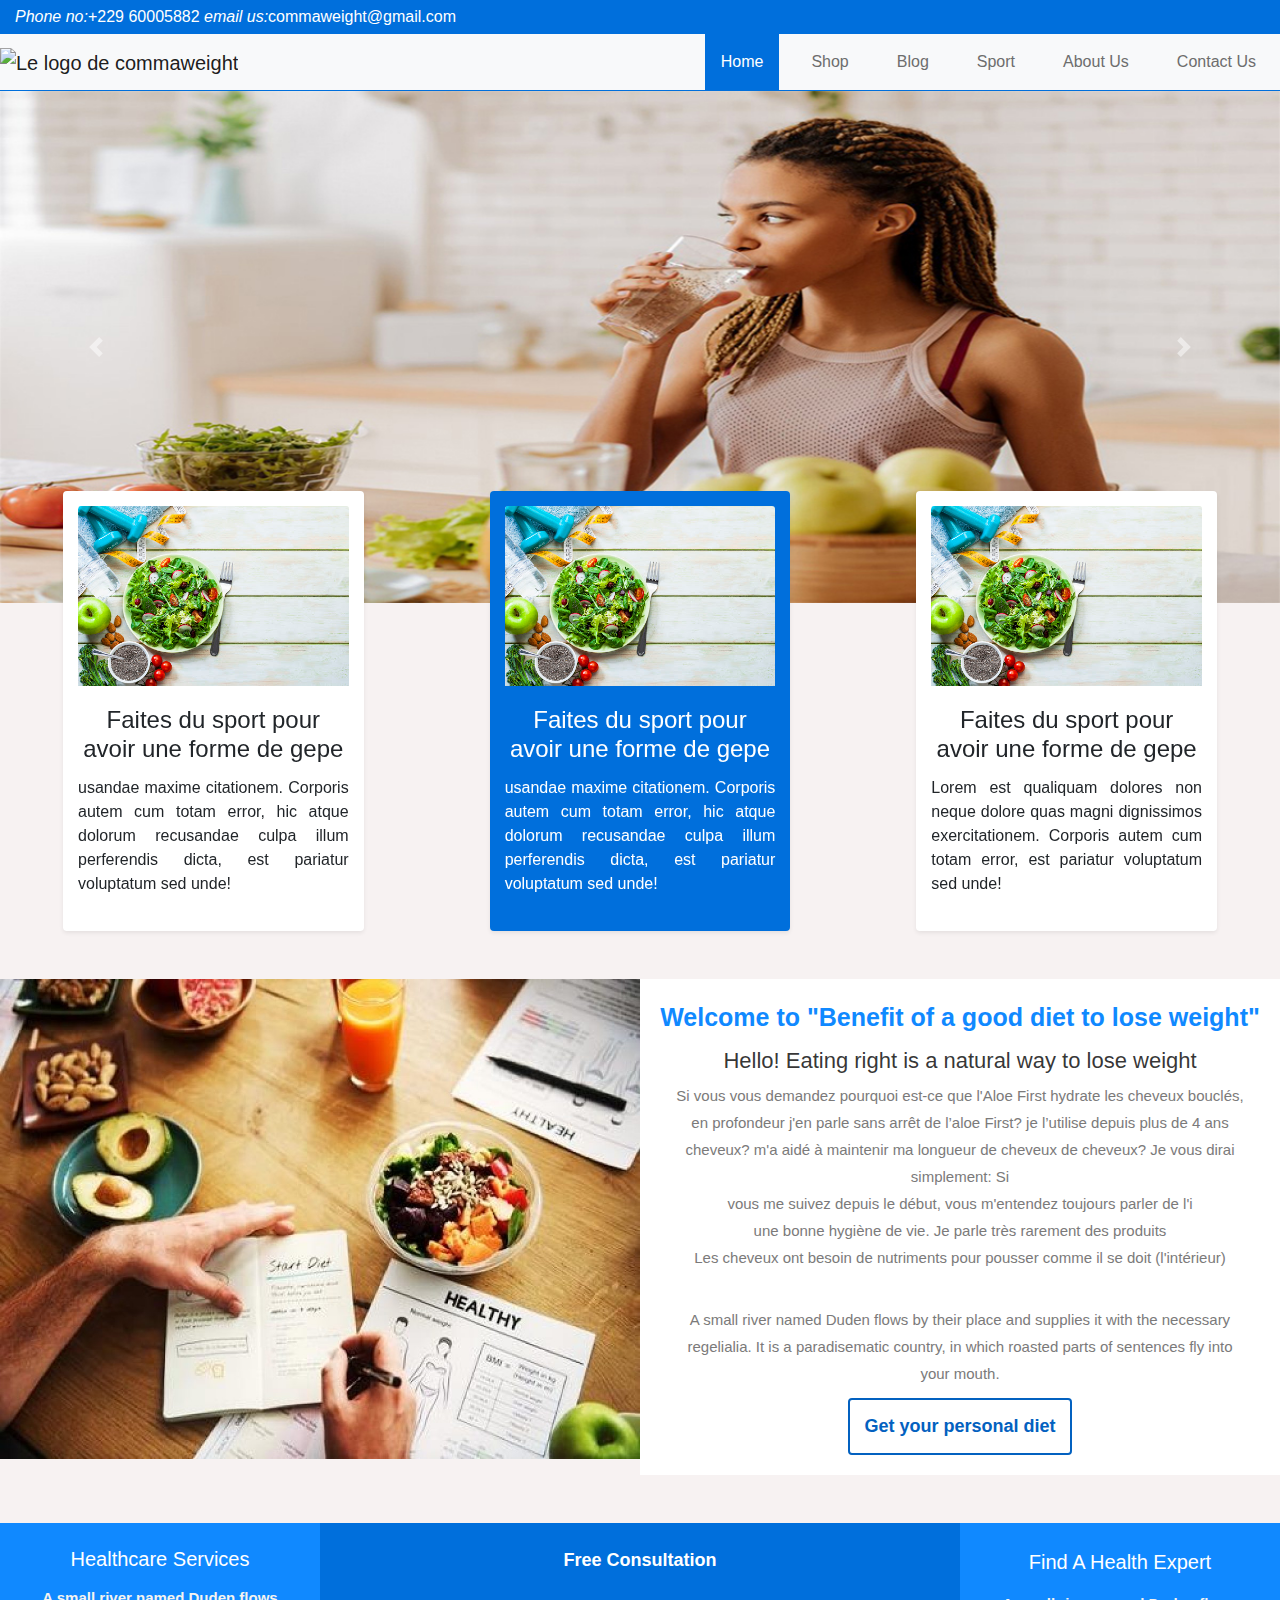
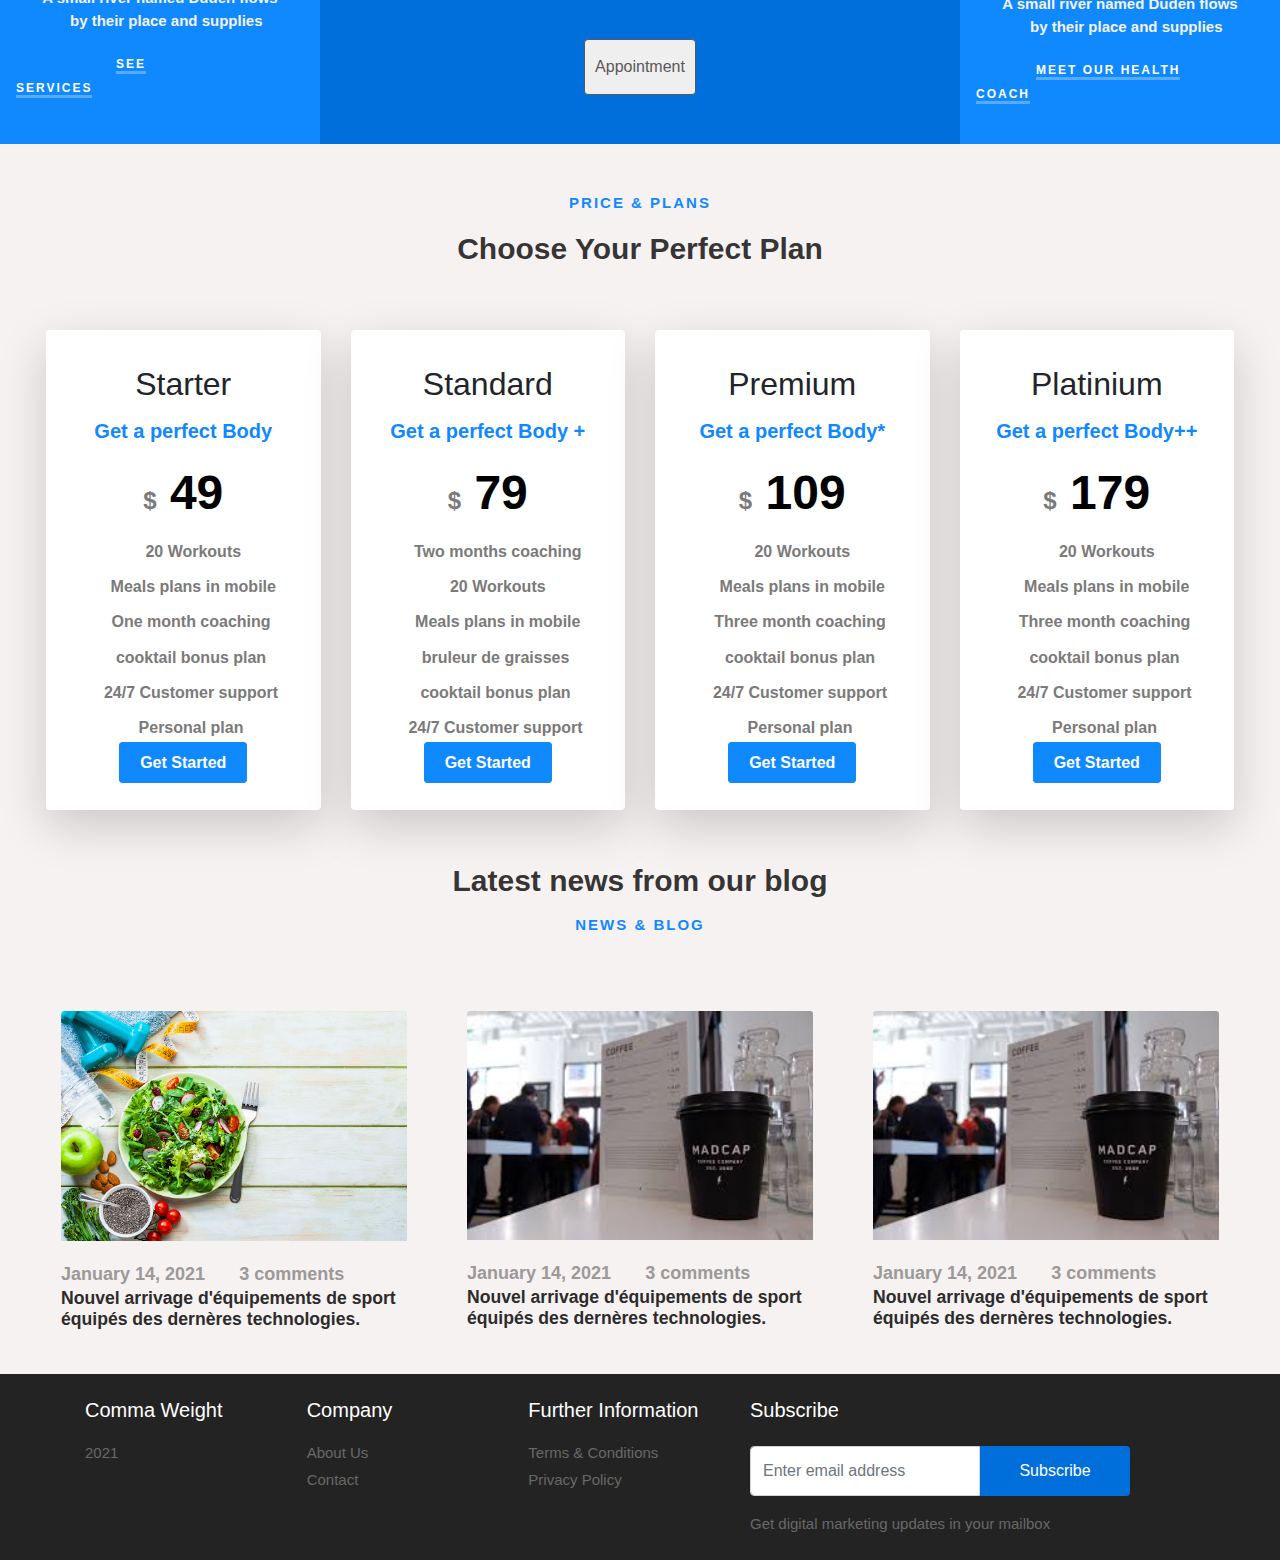
==== Index.html @ 9cbe0960 "--- Auto-Git Commit ---" ====
<!DOCTYPE html>
<html lang="en">

<head>
  <meta charset="UTF-8">
  <meta name="viewport" content="width=device-width, initial-scale=1.0">
  <title>Maigrir en toute sérénité</title>
<link rel="stylesheet" href="assets/css/font-awesome.min.css">
    <link rel="stylesheet" href="assets/css/bootstrap.min.css">
    <link rel="stylesheet" href="assets/css/style.css">
    <link rel="stylesheet" href="assets/css/flex-slider.css">
    <link rel="stylesheet" href="assets/css/bootstrap-social.css">
</head>

<body>
  <div class="container-fluid" id="barre-nav1">
    <div class="row">
      <div class="col col-lg-6 m-auto" class="d-none" id="liens">
        <a href="tel:+229 60005882"><i>Phone no:</i>+229 60005882</a>
        <a id="direct" href="mailto:commaweight@gmail.com"><i> email us:</i>commaweight@gmail.com</a>
      </div>
      <div class="col col-lg-6 text-right" class="d-none d-md-none d-lg-block">
        <a class="fa fa-twitter" id="reseau-social"></a>
        <a class="fa fa-google" id="reseau-social"></a>
        <a class="fa fa-instagram" id="reseau-social"></a>
        <a href="" class="fa fa-facebook" id="reseau-social"></a>
      </div>
    </div>

  </div>

  <div class="container-fluid bg-light">
    <div class="row" class="">
      <nav class="col navbar navbar-expand-lg  navbar-light  p-0" id="nav-div">
        <a href="" class="navbar-brand">
          <img src="logo.png" width="200" height="50" alt="Le logo de commaweight">
        </a>
        <button class="navbar-toggler " style="color: blue;" type="button" data-toggle="collapse"
          data-target="#navbarSupportedContent" aria-controls="navbarSupportedContent" aria-expanded="false"
          aria-label="Toggle navigation">
          <span class="navbar-toggler-icon text-dark" id="menu-icons" ></span>
        </button>
        <div class="collapse navbar-collapse " id="navbarSupportedContent" id="div-nav">
          <ul class="navbar-nav ml-auto ">
            <li class="nav-right mx-2">
              <a class="nav-link py-3 px-3 active" href="comweight.html" style="color: rgb(109, 109, 109);">Home</a>
            </li>
            <li class="nav-item mx-2">
              <a class="nav-link py-3 px-3" href="commaweight-shop.html"
                style="color: rgb(109, 109, 109);">Shop</a>
            </li>
            <li class="nav-item mx-2">
              <a class="nav-link py-3 px-3" href="commaweight-blog.html" style="color: rgb(109, 109, 109);">Blog</a>
            </li>
            <li class="nav-item mx-2">
              <a class="nav-link py-3 px-3 " href="commaweight-coach.html" style="color: rgb(109, 109, 109);">Sport</a>
            </li>

            <li class="nav-item mx-2">
              <a class="nav-link py-3 px-3 " href="commaweight-about.html" style="color: rgb(109, 109, 109);">About
                Us</a>
            </li>
            <li class="nav-item mx-2">
              <a class="nav-link py-3 px-3" href="commaweight-contact.html" style="color: rgb(109, 109, 109);">Contact
                Us</a>
            </li>
          </ul>

        </div>
      </nav>
    </div>
  </div>
  <div class="container-fluid bg-danger">
    <div class="row">
      <div class="col p-0">
        <div id="carouselControls" class="carousel slide" data-ride="carousel">
          <div class="carousel-inner h-25">
            <div class="carousel-item active">
              <img src="image/bom.jpg" class="d-block w-100" alt="">
            </div>
            <div class="carousel-item">
              <img src="image/bbp.jpg" class="d-block w-100" alt="">
            </div>
          </div>
          <a href="#carouselControls" class="carousel-control-prev" role="button" data-slide="prev">
            <span class="carousel-control-prev-icon" aria-hidden="true"></span>
            <span class="sr-only">Précédent</span>
          </a>
          <a href="#carouselControls" class="carousel-control-next" role="button" data-slide="next">
            <span class="carousel-control-next-icon" aria-hidden="true"></span>
            <span class="sr-only">Suivant</span>
          </a>
        </div>
      </div>
    </div>
  </div>
  <div class="container-fluid">
    <div class="row text-center" id="card-row">
      <div class="col-12 col-lg-4" id="col-card">
        <div class="card mb-4 mb-lg-0 mx-5 mx-md-5 border-0 shadow-sm" id="card1">
          <img src="image/s2.jpg" alt="" class="card-img-top">
          <div class="card-body px-0">
            <h4 class="card-title">Faites du sport pour avoir une forme de gepe</h4>
            <p class="card-text">usandae maxime citationem. Corporis autem cum totam error, hic atque dolorum recusandae
              culpa illum perferendis dicta, est pariatur voluptatum sed unde!</p>
          </div>
        </div>
      </div>
      <div class="col-12 col-lg-4" id="col-card">
        <div class="card mb-4 mb-lg-0 mx-5 mx-md-5 border-0 shadow-sm alert-warning" id="card2">
          <img src="image/s2.jpg" alt="" class="card-img-top">
          <div class="card-body px-0">
            <h4 class="card-title">Faites du sport pour avoir une forme de gepe</h4>
            <p class="card-text">usandae maxime citationem. Corporis autem cum totam error, hic atque dolorum recusandae
              culpa illum perferendis dicta, est pariatur voluptatum sed unde!</p>
          </div>
        </div>
      </div>
      <div class="col-12 col-lg-4 " id="col-card">
        <div class="card mb-4 mb-lg-0 mx-5 mx-md-5 border-0 shadow-sm" id="card1">
          <img src="image/s2.jpg" alt="" class="card-img-top">
          <div class="card-body px-0">
            <h4 class="card-title">
              Faites du sport pour avoir une forme de gepe
            </h4>
            <p class="card-text">Lorem est qualiquam dolores non neque dolore quas magni dignissimos exercitationem.
              Corporis autem cum totam error, est pariatur voluptatum sed unde!</p>
          </div>
        </div>
      </div>
    </div>
  </div>
  <div class="container-fluid">
    <div class="row my-5">
      <div class="col-12 col-lg-6 px-0" id="pres-card1">
        <img src="image/ventre1.jpg" alt="" class="w-100">
      </div>
      <div class="col-12 col-lg-6 text-center" id="pres-card2">
        <p id="t1">Welcome to "Benefit of a good diet to lose weight"</p>
        <h2 id="head-pres">Hello! Eating right is a natural way to lose weight </h2>
        <p id="t2">Si vous vous demandez pourquoi est-ce que l'Aloe First hydrate les
          cheveux bouclés,<br> en profondeur j'en parle sans arrêt de l’aloe First? je
          l’utilise depuis plus de 4 ans <br> cheveux? m'a aidé à maintenir ma longueur de
          cheveux de cheveux? Je vous dirai simplement: Si<br>vous me suivez depuis le début,
          vous m'entendez toujours parler de l'i<br> une bonne hygiène de vie. Je parle très
          rarement des produits<br>Les cheveux ont besoin de nutriments pour pousser comme
          il se doit (l'intérieur)
        </p>
        <br>
        <p id="t2">A small river named Duden flows by their place and supplies it with the
          necessary <br> regelialia. It is a paradisematic country, in which roasted parts of
          sentences fly into <br> your mouth.
        </p>
        <a href="#popup"><button id="but-plan">Get your personal diet</button></a>
      </div>
    </div>
  </div>
  <div class="container-fluid">
    <div class="row">
      <div class="col-12 col-lg-3 py-4 px-3" id="form-gauche">
        <h3>Healthcare Services</h3>
        <p id="mach1">A small river named Duden flows <br>&nbsp;&nbsp;&nbsp;by their place and supplies</p>
        <a href="service.html" class="lien-form">SEE SERVICES</a>
      </div>
      <div class="col-12 col-lg-6  py-4 px-3" id="form-centre">
        <p id="mach2">Free Consultation</p>
        <input type="fname" class="" placeholder="First name">
        <input type="name" placeholder="Last name">
        <input type="text" placeholder="Services">
        <input type="time" placeholder="Time">
        <input type="date" placeholder="Date">
        <button id="rend">Appointment</button>
      </div>
      <div class="col-12 col-lg-3 py-4 px-3" id="form-droit">
        <h3>Find A Health Expert</h3>
        <p id="mach1">A small river named Duden flows <br>&nbsp;&nbsp;&nbsp;by their place and supplies</p>
        <a href="#" class="lien-form">MEET OUR HEALTH COACH</a>
      </div>
    </div>
  </div>
  <div class="container-fluid">
    <div class="row">
      <div class="col text-center my-5">
        <p id="til1">Price & plans</p>
        <p id="til2">Choose Your Perfect Plan</p>
      </div>
    </div>
    <div class="row mx-3">
      <div class="col text-center col-lg-3 mb-lg-0 mb-4">
        <div class="card shadow-lg bg-white rounded border-0">
          <div class="card-body">
            <h2 class="card-title">Starter</h2>
            <p class="start-title">Get a perfect Body</p>
            <p id="element" class="price pl-0"><span id="devise">$</span> 49</p>
            <p id="element"><i class="fa fa-check"></i> 20 Workouts</p>
            <p id="element"> <i class="fa fa-check"></i> Meals plans in mobile</p>
            <p id="element"> <i class="fa fa-check"></i>One month coaching </p>
            <p id="element"> <i class="fa fa-check"></i>cooktail bonus plan</p>
            <p id="element"> <i class="fa fa-check"></i>24/7 Customer support</p>
            <p id="element"> <i class="fa fa-check"></i>Personal plan</p>
            <a href="#popup" class="mt-3" id="but-getplan">Get Started</a>
          </div>
        </div>
      </div>
      <div class="col text-center  col-lg-3 mb-lg-0 mb-4">
        <div class="card shadow-lg bg-white rounded border-0">
          <div class="card-body">
            <h2 class="card-title">Standard</h2>
            <p class="start-title">Get a perfect Body +</p>
            <p id="element" class="price pl-0"><span id="devise">$</span> 79</p>
            <p id="element"><i class="fa fa-check"></i> Two months coaching</p>
            <p id="element"><i class="fa fa-check"></i> 20 Workouts</p>
            <p id="element"> <i class="fa fa-check"></i> Meals plans in mobile</p>
            <p id="element"> <i class="fa fa-check"></i>bruleur de graisses</p>
            <p id="element"> <i class="fa fa-check"></i>cooktail bonus plan</p>
            <p id="element"> <i class="fa fa-check"></i>24/7 Customer support</p>
            <a href="#popup" class="mt-3" id="but-getplan">Get Started</a>
          </div>
        </div>
      </div>
      <div class="col text-center col-lg-3 mb-lg-0 mb-4">
        <div class="card shadow-lg bg-white rounded border-0">
          <div class="card-body">
            <h2 class="card-title">Premium</h2>
            <p class="start-title">Get a perfect Body*</p>
            <p id="element" class="price pl-0"><span id="devise">$</span> 109</p>
            <p id="element"><i class="fa fa-check"></i> 20 Workouts</p>
            <p id="element"> <i class="fa fa-check"></i> Meals plans in mobile</p>
            <p id="element"> <i class="fa fa-check"></i>Three month coaching </p>
            <p id="element"> <i class="fa fa-check"></i>cooktail bonus plan</p>
            <p id="element"> <i class="fa fa-check"></i>24/7 Customer support</p>
            <p id="element"> <i class="fa fa-check"></i>Personal plan</p>
            <a href="#popup" class="mt-3" id="but-getplan">Get Started</a>
          </div>
        </div>
      </div>
      <div class="col text-center col-lg-3 mb-lg-0 mb-4">
        <div class="card shadow-lg bg-white rounded border-0">
          <div class="card-body">
            <h2 class="card-title">Platinium</h2>
            <p class="start-title">Get a perfect Body++</p>
            <p id="element" class="price pl-0"><span id="devise">$</span> 179</p>
            <p id="element"><i class="fa fa-check"></i> 20 Workouts</p>
            <p id="element"> <i class="fa fa-check"></i> Meals plans in mobile</p>
            <p id="element"> <i class="fa fa-check"></i>Three month coaching </p>
            <p id="element"> <i class="fa fa-check"></i>cooktail bonus plan</p>
            <p id="element"> <i class="fa fa-check"></i>24/7 Customer support</p>
            <p id="element"> <i class="fa fa-check"></i>Personal plan</p>
            <a href="#popup" class="mt-3" id="but-getplan">Get Started</a>
          </div>
        </div>
      </div>
    </div>
  </div>
  <div class="container-fluid">
    <div class="row">
      <div class="col text-center my-5">
        <p id="til2">Latest news from our blog</p>
        <p id="til1">News & Blog</p>
      </div>
    </div>
  </div>
  <div class="container-fluid">
    <div class="row mx-3">
      <div class="col">
        <div class="card" id="card-blog">
          <img src="image/food.jpg" alt="" class="card-img-top">
          <div class="card-body text-left px-0 ">
            <div class="date-article">
              January 14, 2021 &nbsp;
              <span class="fa fa-comment"></span>
              3 comments
            </div>
            <h3 class=""><a href="#">Nouvel arrivage d'équipements de sport équipés des dernères technologies.</a></h3>
          </div>
        </div>
      </div>
      <div class="col">
        <div class="card" id="card-blog">
          <img src="image/madcaf2.jpg" alt="" class="card-img-top">
          <div class="card-body text-left px-0 ">
            <div class="date-article">
              January 14, 2021 &nbsp;
              <span class="fa fa-comment"></span>
              3 comments
            </div>
            <h3 class=""><a href="#">Nouvel arrivage d'équipements de sport équipés des dernères technologies.</a></h3>
          </div>
        </div>
      </div>
      <div class="col">
        <div class="card" id="card-blog">
          <img src="image/madcaf2.jpg" alt="" class="card-img-top">
          <div class="card-body text-left px-0 ">
            <div class="date-article">
              January 14, 2021 &nbsp;
              <span class="fa fa-comment"></span>
              3 comments
            </div>
            <h3 class=""><a href="#">Nouvel arrivage d'équipements de sport équipés des dernères technologies.</a></h3>
          </div>
        </div>
      </div>
    </div>
  </div>
  <footer class="footer-10">
    <div class="container">
      <div class="row pt-4 pb-4">
        <div class="col-md-7">
          <div class="row">
            <div class="col-md-4 mb-md-0 mb-4 ">
              <h2 class="footer-heading">Comma Weight</h2>
              <ul class="list-unstyled">
                <li><a href="#" class="d-block">2021</a></li>
              </ul>
            </div>
            <div class="col-md-4 mb-md-0 mb-4">
              <h2 class="footer-heading">Company</h2>
              <ul class="list-unstyled">
                <li><a href="commaweight-about.html" class="d-block">About Us</a></li>
                <li><a href="commaweight-contact.html" class="d-block">Contact</a></li>
              </ul>
            </div>
            <div class="col-md-4 mb-md-0 mb-4">
              <h2 class="footer-heading">Further Information</h2>
              <ul class="list-unstyled">
                <li><a href="#" class="d-block">Terms & Conditions</a></li>
                <li><a href="#" class="d-block">Privacy Policy</a></li>
              </ul>
            </div>
          </div>
        </div>
        <div class="col-md-5 mb-md-0 mb-4">
          <h2 class="footer-heading ">Subscribe</h2>
          <form action="#" class="subscribe-form mt-4">
            <div class="form-group d-flex">
              <input type="text" class="form-control subs rounded-left" placeholder="Enter email address">
              <button type="submit" class="form-control btn_sub submit rounded-right">Subscribe</button>
            </div>
            <span class="subheading">Get digital marketing updates in your mailbox</span>
          </form>
        </div>
      </div>
    </div>
  </footer>
</body>
<script src="assets/js/jquery-3.4.1.slim.min.js"></script>
<script src="assets/js/popper.min.js"></script>
<script src="assets/js/bootstrap.min.js"></script>

</html>
---- assets/css/style.css ----
span
{
    color: white;
}
#reseau-social
{
    color: white;
    padding: 8px;
    font-size: 18px;
    text-align: center;
    text-decoration: none;
}
#insta:hover
{
    background-color:  #0aba68;
    color: white;
}
#liens a
{
   color: white;
}
#barre-nav1
{
    background-color: #006fdc;
}
#nav-ul li a
{
    text-align: right;
}
#nav-div
{
    border-bottom: 1px solid #006fdc;
}

#div-nav ul li a
{
font-size: 16px;
margin: 5px;
background-color: #006fdc;
padding: 0 20px !important;
}

.nav-link
{
color: gray;
font-size: 16px;
font-weight: 375;
padding-left: 50px;
padding-right: 50px;
padding-top: 0px;
padding-bottom: 0px;
}
.nav-link:hover
{
    color: white !important;
    background-color: #006fdc !important;
}
.nav-link.active
{
    color: white !important;
    background-color: #006fdc !important; 
}

 #menu-icons
{
    color: white !important;
}
body
{
    background-color: rgb(247, 242, 242);
}
.card
{
    padding: 15px;
}
.card p
{
     text-align: justify;
}
#card1
{
    background-color: white; 
}
#card2 
{
    background-color: #006fdc;
    color: white;
}
#col-card
{
    width: 50% !important;

}
/*.card-body p
{
    color: rgb(71, 71, 71);
}*/
#card-row
{
    margin-top: -7rem;
}
#t1
{
    color:#1089ff;
    font-size: 25px;
    font-weight: bold;
}
#t2
{
    font-size: 15px;
    color: rgb(123, 122, 122);
    line-height: 1.8em;
    font-family: "Poppins", Arial, sans-serif;
}
#head-pres
{
    color: rgba(0,0,0,.8);
    font-weight: 600px;
    font-size: 22px;
}
#but-plan
{
    color: #0361c0;
    border: 2px solid #0361c0;
    border-radius: 4px;
    padding: 13px 14px;
    background-color: white;
    font-size: 18px;
    font-weight: 600;
    transition: 0.5s ease-in-out;
    transition-property: color;
}
#but-plan:hover
{
    color: white;
    background-color: #0361c0;
}
#pres-card2
{
    background-color: white;
    padding: 20px;
}
/* #pres-card1
{
    pa
} */
#form-gauche
{
    background-color: #1089ff;
    padding: auto auto;
}

#form-gauche a
{
    margin-right: 100px;
    margin-left: 100px;
    text-decoration: none;
    text-align: center;
    font-size: 12px;
    text-transform: uppercase;
    color: #fff;
    font-weight: bolder;
    letter-spacing: 2px;
    border-bottom: 3px solid rgba(255, 255, 255, 0.3);
}

#form-droit a
{
    margin-right: 60px;
    margin-left: 60px;
    text-decoration: none;
    text-align: center;
    font-size: 12px;
    text-transform: uppercase;
    color: #fff;
    font-weight: bolder;
    letter-spacing: 2px;
    border-bottom: 3px solid rgba(255, 255, 255, 0.3);

}
#form-gauche h3
{
    font-size: 20px;
    color: white;
    text-align: center;
    
}
#form-gauche #mach1
{
    line-height: 1.5em;
    color: rgb(245, 243, 240);
    font-size: 15px;
    font-weight: bold;
    padding: 8px;
    text-align: center;
    
}

#form-centre
{
    background-color: #006fdc;
    text-align: center;

}
#form-centre #mach2
{
    text-align: center;
    margin-bottom: 40px;
    color: #fff;
    font-weight: bold;
    font-size: 18px;
}
#form-centre input
{
    border-top: none;
    border-left: none;
    border-right: none;
    background-color: #006fdc;
    border-bottom: 1.8px solid #e5eef8;
    color: white;
    font-weight: bold;
    font-size: 14px;
    margin-left: 14px;
    width: 190px;
    padding: 5px;
    outline: none;
}
#form-centre select
{
    background: #006fdc;
    border-top: none;
    border-left: none;
    border-right: none;
    color: white;
    border-bottom: 1.8px solid #e5eef8;
    margin-left: 14px;
    margin-bottom: -10px;
}
#form-droit
{
    background-color: #1089ff;

}
#form-droit h3
{
    font-size: 20px;
    color: white;
    text-align: center;
    padding: 3px;
     
}
#form-droit #mach1
{
    line-height: 1.5em;
    color: rgb(245, 243, 240);
    font-size: 15px;
    font-weight: bold;
    padding: 8px;
    text-align: center;
}
#rend
{
    margin: 25px 45px;
    padding: 15px 10px;
    font-size: 16px;
    color: rgb(90, 88, 88);
    border: 1.5px solid rgb(90, 88, 88);
    border-radius: 4px;
}
/* .lien-form
{
    text-align: center;
} */
#til1
{
    color: #1089ff;
    font-size: 15px;
    display: block;
    font-weight: 600;
    text-transform: uppercase;
    letter-spacing: 2px;
}
#til2
{
    line-height: 1.5;
    color: rgba(0, 0, 0, 0.8);
    font-size: 30px;
    font-weight: bold;
}
/* .plan
{
    margin: auto;
}
.plan2
{
    box-shadow: 0px -2px 2.8px rgb(192, 192, 192);
    text-align: center;
    height: 505px;
  padding-right: 15px;
  padding-left: 15px;
    padding-top: 10px;
    padding-bottom: 10px;
    background-color: white;
}
.plan-inner img
{
width: 15px;
height: auto;
margin-right: 5px;
}
.plan-inner h4
{
    font-size: 30px;
    color: #000000;
    /* font-weight: 300; 
    line-height: 1.5;
}
#s1
{
    margin-bottom: 10px;
    color: #999999;
    font-size: 16px;
    font-weight: 300;
}
#s2
{
    margin-bottom: 15px;
    color: #999999;
    font-size: 16px;
    font-weight:600;
}
#span1
{
    font-size: 20px;
    color: #999999;
    padding-bottom: 10px;
}
#span2
{
    font-size: 50px;
}
#butt-plan:hover
{

color: #006fdc;
background-color: rgb(255, 255, 255);
border: 1.5px solid #006fdc;

}
#butt-plan
{
    color: white;
    background-color: #006fdc;
    padding: 15px 30px;
    border-radius: 5px;
    margin-top: 25px;
    border: none;
    font-weight: bold;
    font-size: 15px;
} */
.start-title
{
    text-align: center !important;
    color: #1089ff;
    font-size: 20px;
    font-weight: 600;
}
#element
{
    text-align: center;
    color: #7b7a7a;
    font-weight: 600;
    font-size: 16px;
}

#but-getplan
{
    font-size: 16px;
    font-weight: 600;
    padding: 11px 20px;
    border: 1.5px solid #1089ff;
    color: white;
    background-color: #1089ff;
    margin-top: 100px;
    border-radius: 4px;
    text-decoration: none;
}
.price
{
    font-size: 3rem !important;
    color: rgb(0, 0, 0) !important;
}
#element .fa
{
    font-size: 20px;
    color: #a7cd54;
}
#devise
{
    color: rgb(123, 121, 121) !important;
    font-size: 1.5rem !important;
    font-weight: bold;
    margin: 0px;
}
.date-article span
{
    color: #a7cd54;
}
.date-article
{
    font-size: 18px;
    color: rgb(155, 153, 153);
    font-weight: 600;
}
#card-blog
{
    background-color: rgb(247, 242, 242);
    border: none;
}
.card-body h3 
{
    font-size: 1.1em;
}
.card-body h3 a
{
    color: rgb(44, 44, 44) !important;
    font-weight: 600;
}
.card-body h3 a:hover
{
    text-decoration: none;
    color: #515152 !important;
}
footer
{
    background-color: black;

}
.nav-page2 
{
    position: sticky;
}



/* shop part code */
#welcome
{
        padding-top: 8em;
        padding-bottom: 8em;
        background-image: url(image/s1.jpg);
        background-position: center center;
        background-size: cover;
        background-attachment: fixed;
        color: white;
        text-align: left;
        position: relative;
        z-index: 1;
}
      #welcome p
      {
        margin-left: 150px;
        color: rgb(145, 143, 143);
        font-size: 1em;
      }
      #welcome::after {
        content: '';
        background: rgba(0, 0, 0, 0.5);
        position: absolute;
        top: 0;
        left: 0;
        right: 0;
        bottom: 0;
        z-index: -1;
      }
      
      #welcome h1 {
        font-size: 3em;
        margin-left: 150px;
        animation: ease-in-out infinite;
      }
    #machine-head
    {
        color: rgb(49, 49, 49);
        font-size: 17px;
        font-weight: 700;
        border-top: 2px solid gray;
    }
    #machine-price
    {
        padding-bottom: 2px;
        color: teal;
        text-align: center;
        font-size: 1.3em;
        font-weight: bold;
    }
    #commander-mach
    {
        font-size: 16px;
        font-weight: 600;
        color: white;
        background-color: #006fdc;
        padding: 15px 24px;
        border-radius: 4px;
        text-decoration: none;
        transition: 0.5s ease-in-out;
        transition-property: color;
    }
    #commander-mach:hover
    {
        text-decoration: none;
        background-color: #06529e;
        color: white;
    }



    /*coaching page code*/
    #sport
    {
    padding-top: 15em;
    padding-bottom: 3em;
    background-image: url('image/ss.jpg');
    background-position: center center;
    background-size: cover;
    background-attachment: fixed;
    color: white;
    text-align: left;
    position: relative;
    z-index: 1;
    }
  #sport p
  {
    margin-left: 150px;
    color: rgb(145, 143, 143);
    font-size: 1em;
  }
  #sport::after {
    content: '';
    background: rgba(0, 0, 0, 0.5);
    position: absolute;
    top: 0;
    left: 0;
    right: 0;
    bottom: 0;
    z-index: -1;
  }
  
  #sport h1 {
    font-size: 2em;
    margin-left: 150px;
    animation: ease-in-out infinite;
  }
#coach-racourci ul li
{
  
}
#coach-racourci ul li a
{
    text-decoration: none;
    color: #006fdc;
    font-size: 1.5em;
    font-weight: 700;
    padding: 10px 0px;
    /* box-shadow:  rgb(126, 124, 124); */
    /* border-bottom: 2px solid rgb(32, 32, 32); */
}
#coach-racourci ul li:hover
{
    /* border-bottom: none; */
    color: white;
    background-color: #006fdc;
}
 

#post
{
    color: #006fdc;
    padding: 0px;
    margin: 0px;
    font-weight: bold;
}

#te
{
    text-align: center;
    color: #808080;
}
#tex
{
    text-align: center;
    color: #006fdc;
    font-size: 50px;
}
#diet
{
    background-image: url('ventre.png');
    background-size: cover;
    height: 500px;
    margin: 0;
    text-align: center;
    font-size: 25px;
    font-weight: bold;
    z-index: 1;
}


#acceuile
{
    width: 100%;
    height: 100px;
    text-align: center;
    font-weight: bolder;
    font-size: 25px;
    color: #006fdc;
    margin-top: 80px;
    margin-bottom: 80px;
    background-color: rgba(255, 255, 255, 0.787);
}

.card1
{
    float: left;
   margin: auto;
   padding: 10px;
  display: flex;
}
.cont {
    position: relative;
    
    height: 350px;
    text-align: center;
    border-bottom: 2px solid #006fdc;
    box-shadow: 0px -2px 4.5px rgb(86, 91, 92) ;
  }
  
  .image {
    display: block;
    width: 100%;
    height: 50%;
    padding-top: 10px;
  }
  
  .overlay {
    position: absolute;
    bottom: 100%;
    left: 0;
    right: 0;
    background-color: #008CBA;
    overflow: hidden;
    width: 100%;
    height:0;
    transition: .5s ease;
  }
  
  .cont:hover .overlay {
    bottom: 0;
    height: 100%;
  }
  .text p{
      color: white;
      font-size: 15px;

  }
  .text {
    
    font-size: 20px;
    position: absolute;
    top: 45%;
    left: 50%;
    -webkit-transform: translate(-50%, -50%);
    -ms-transform: translate(-50%, -50%);
    transform: translate(-50%, -50%);
    text-align: center;
  }
.but-over
{
    padding: 18px 8px;
    font-size: 15px;
    font-weight: bold;
    background-color: white;
    color: #008CBA;
    border: 1px solid white;
    border-radius: 5px;

}
.but-over:hover
{
border: 1px solid white;
color: white;
background-color: #008CBA;
}

/*dexieme nav shop*/
#mynav
{
    position:absolute;
    top: 20%;
    left: 50%;
    transform: translate(-50%,-50%);
    background: #1b1b1b;
    width: 500px;
    line-height: 40px;
    padding: 8px 25px;
}
nav label
{
    color: white;
    font-size: 22px;
    font-weight: 500;
    display: block;
    cursor: pointer;
}
.button span
{
float: right;
line-height: 35px;
}
#mynav ul
{
    position: absolute;
    background: #1b1b1b;
    list-style: none;
    top: 70px;
    left: 0;
    width: 100%;
    border-radius: 5px;   
    display: none;    
}
{id^=btn}:checked + ul 
{
    display: block;
}
#mynav .menu::before
{
    position: absolute;
    content: '';
    height: 20px;
    width: 20px;
    background: 1b1b1b;
    right: 20px;
    top: -20px;
    transform: rotate(45deg);
    z-index: -1;
}
#mynav ul li
{
    line-height: 40px;
    padding: 8px,20px;
    cursor: pointer;
    border-bottom: 1px,solid,rgba(0, 0, 0, 0.2);
}
#mynav ul li label
{
    font-size: 18px;
}
#mynav ul li a 
{
    text-decoration: none;
    color: white;
    font-size: 18px;
    display: block;
}
#mynav ul li a:hover
#mynav ul li label:hover
{
    color: cyan;
}
#mynav ul ul 
{
    position: static;
}
#mynav ul ul li
{
line-height: 30px;
padding-left: 30px;
border-bottom: none;
}
#mynav ul ul li a
{
color: #e6e6e6;
font-size: 18px;
}
#mynav ul li span
{
    font-size: 20px;
    float: right;
    margin-top: 10px;
    padding: 0 10px;
}
input
{
    display: none;
}


/* contact deb*/
.cont-gauche
 {
     background-color: #007bff;
      padding-bottom: 50px;
      padding-top: 25px;
      padding-left: 75px;
      padding-right: 75px;
      
 }
 .cont-gauche h2
 {
     color: #fff;
    
 }
 .cont-gauche #c1
 {
    color: rgba(255, 255, 255, 0.787);
    font-weight: bold;
 }
 .infos p span
 {
     color: #fff;
     font-weight: bold;
     font-size: 16px;
 }
 .infos #c2
 {
    color: rgba(255, 255, 255, 0.787);
    font-weight: bold;
    font-size: 15px;
    padding-bottom: 35px;
    padding-top: 10px;
 }
 #c3
 {
    padding-bottom: 35px;
 }

 .infos p a
 {
     
    color: rgba(255, 255, 255, 0.787);
    font-weight: bold;
    font-size: 15px;
 }
 .cont-droit
 {
     border: 5px solid  #007bff;
 }

 .cont-droit h3
 {
    color: rgba(0, 0, 0, 0.8);
    font-size: 1.75rem;
    font-weight: 400;
line-height: 1.5rem;

 }
 #cd
 {
    color: rgba(139, 139, 139, 0.787);
    font-weight: bold;
    font-size: 15px;
    padding-bottom: 35px;
    padding-top: 10px;
 }
.infos1 label
{
    color: #000000;
    text-transform: uppercase;
    font-size: 12px;
    font-weight: 600;
    margin-bottom: 0.5em;
}
.infos1 input
{
    border-top: none;
    border-left: none;
    border-right: none;
    border-bottom: 2px solid rgba(0, 0, 0, 0.1);
    /*color: rgba(139, 139, 139, 0.787);*/
    font-size: 14px;
    height: 50px;
    color: #000000;
    background: transparent;
    padding-left: 0px;
    outline: none !important;
}
#sub
{
    color: #000000;
    font-size: 14px;
    font-family: Arial, Helvetica, sans-serif;
}
.infos1 textarea
{
    border: none;
    border-bottom: 2px solid rgba(0, 0, 0, 0.1);
    
}
#lab1
{
    /*width: 410px !important;*/
}

#but-cont
{
    color: white;
    background-color: #006fdc;
    line-height: 1.5;
    border-radius: 5px;
    margin-top: 25px;
    border: none;
    font-size: 15px;
    padding: 11px 25px;
    border: 1px solid #006fdc;
    
}
#but-cont:hover
{

color: #006fdc;
background-color: rgb(255, 255, 255);
border: 1px solid #006fdc;

}

/*fin contact*/


#contact
{
        padding-top: 8em;
        padding-bottom: 8em;
        background-image: url(contact.jpg);
        background-position: center center;
        background-size: cover;
        background-attachment: fixed;
        color: white;
        text-align: left;
        position: relative;
        z-index: 1;
}
      #contact p
      {
        margin-left: 150px;
        color: rgb(145, 143, 143);
        font-size: 1em;
      }
      #contact::after {
        content: '';
        background: rgba(0, 0, 0, 0.5);
        position: absolute;
        top: 0;
        left: 0;
        right: 0;
        bottom: 0;
        z-index: -1;
      }
      
      #contact h1 {
        font-size: 3em;
        margin-left: 150px;
        animation: ease-in-out infinite;
      }
.coach_sportif
{
    font-size: 25px;
    margin: 50px;
    font-weight: bold;
    color : rgb(109, 109, 109);
    border-bottom: 2px solid #006fdc;
}

/* page about*/

#diet2
{
    padding-top: 15em;
    padding-bottom: 4em;
    background-image: url('photoi/az.jpg');
    background-position: center center;
    background-size: cover;
    background-attachment: fixed;
    color: white;
    text-align: left;
    position: relative;
    z-index: 1;
}
  #diet2 p
  {
    margin-left: 150px;
    color: rgb(145, 143, 143);
    font-size: 1em;
  }
  #diet2::after {
    content: '';
    background: rgba(0, 0, 0, 0.5);
    position: absolute;
    top: 0;
    left: 0;
    right: 0;
    bottom: 0;
    z-index: -1;
  }
  
  #diet2 h1 {
    font-size: 2em;
    margin-left: 150px;
    animation: ease-in-out infinite;
  }




  /*page diet*/
  #diet1
{
    padding-top: 15em;
    padding-bottom: 4em;
    background-image: url('photoi/diet1.jpg');
    background-position: center center;
    background-size: cover;
    background-attachment: fixed;
    color: white;
    text-align: left;
    position: relative;
    z-index: 1;
}
  #diet1 p
  {
    margin-left: 150px;
    color: rgb(145, 143, 143);
    font-size: 1em;
  }
  #diet1::after {
    content: '';
    background: rgba(0, 0, 0, 0.5);
    position: absolute;
    top: 0;
    left: 0;
    right: 0;
    bottom: 0;
    z-index: -1;
  }
  
  #diet1 h1 {
    font-size: 2em;
    margin-left: 150px;
    animation: ease-in-out infinite;
  }
  /* footer*/
  .footer-10 h2
  {
    font-size: 20px;
    font-weight: 400;
    color: white;
  }
  .footer-10
  {
      background: #242323;
  }
  .footer-10 ul
  {
      margin-top: 20px;
  }
  .footer-10 ul li a
  {
      font-size: 15px;
      color: rgb(104, 104, 104);
      margin-top: 5px;
  }
  .footer-10 ul li a:hover
  {
   color: white;
   text-decoration: none;
  }
  .subheading
  {
    font-size: 15px;
    color: rgb(104, 104, 104);
    margin-top: 5px;
  }
  .subs
  {
      width: 230px;
      height: 50px;
      padding-right: 60px;
      border-top-left-radius: 5px;
      border-bottom-left-radius: 5px;
      border-bottom-right-radius: 0px;
      border-top-right-radius: 0px;
  }
  .btn_sub
  {
      color: white;
      background-color: #006fdc;
      border: none;
      width: 150px;
      height: 50px;
      border-top-right-radius: 5px;
      border-bottom-left-radius: 0px;
      border-top-left-radius: 0px;
      border-bottom-right-radius: 5px;
      font-weight: 400;
  }
  #tit
  {
      font-weight: 400;
      color: #006fdc;
      font-size: 20px;
  }
  /* button nav*/
  #menu-icons
  {
      color: white;
  }
  .section-heading .section-heading-upper {
      color: #1b1b1b;
    display: block;
    font-size: 1rem;
    font-weight: 800;
  }

  @media (min-width: 992px) {
    .product-item .product-item-title {
      position: relative;
      z-index: 1;
      margin-bottom: -3rem;
    }
    .product-item .product-item-img {
      position: relative;
      z-index: 0;
      max-width: 60vw;
    }
    .product-item .product-item-description {
      position: relative;
      z-index: 1;
      margin-top: -3rem;
      max-width: 50vw;
    }
  }

  
  .section-heading .section-heading-lower {
      color: #1b1b1b;
    display: block;
    font-size: 3rem;
    font-weight: 100;
  }
  @media (min-width: 992px) {
    .product-item .product-item-title {
      position: relative;
      z-index: 1;
      margin-bottom: -3rem;
    }
    .product-item .product-item-img {
      position: relative;
      z-index: 0;
      max-width: 60vw;
    }
    .product-item .product-item-description {
      position: relative;
      z-index: 1;
      margin-top: -3rem;
      max-width: 50vw;
    }
  }
  @media (min-width: 992px) {
    .about-heading .about-heading-img {
      position: relative;
      z-index: 0;
    }
    .about-heading .about-heading-content {
      margin-top: -5rem;
      position: relative;
      z-index: 1;
    }
  }
---- assets/css/flex-slider.css ----
/*
 * jQuery FlexSlider v2.7.1
 * http://www.woothemes.com/flexslider/
 *
 * Copyright 2012 WooThemes
 * Free to use under the GPLv2 and later license.
 * http://www.gnu.org/licenses/gpl-2.0.html
 *
 * Contributing author: Tyler Smith (@mbmufffin)
 *
 */
/* ====================================================================================================================
 * FONT-FACE
 * ====================================================================================================================*/
@font-face {
  font-family: 'flexslider-icon';
  src: url('../fonts/flexslider-icon.eot');
  src: url('../fonts/flexslider-icon.eot?#iefix') format('embedded-opentype'), url('../fonts/flexslider-icon.woff') format('woff'), url('../fonts/flexslider-icon.ttf') format('truetype'), url('../fonts/flexslider-icon.svg#flexslider-icon') format('svg');
  font-weight: normal;
  font-style: normal;
}
/* ====================================================================================================================
 * RESETS
 * ====================================================================================================================*/
.flex-container a:hover,
.flex-slider a:hover {
  outline: none;
}
.slides,
.slides > li,
.flex-control-nav,
.flex-direction-nav {
  margin: 0;
  padding: 0;
  list-style: none;
}
.flex-pauseplay span {
  text-transform: capitalize;
}
/* ====================================================================================================================
 * BASE STYLES
 * ====================================================================================================================*/
.flexslider {
  margin: 0;
  padding: 0;
}
.flexslider .slides > li {
  display: none;
  -webkit-backface-visibility: hidden;
}
.flexslider .slides img {
  width: 100%;
  display: block;
}
.flexslider .slides:after {
  content: "\0020";
  display: block;
  clear: both;
  visibility: hidden;
  line-height: 0;
  height: 0;
}
html[xmlns] .flexslider .slides {
  display: block;
}
* html .flexslider .slides {
  height: 1%;
}
.no-js .flexslider .slides > li:first-child {
  display: block;
}
/* ====================================================================================================================
 * DEFAULT THEME
 * ====================================================================================================================*/
.flexslider {
  margin: 0;
  background: #fff;
  border: 4px solid #fff;
  position: relative;
  zoom: 1;
  -webkit-border-radius: 4px;
  -moz-border-radius: 4px;
  border-radius: 4px;
  -webkit-box-shadow: '' 0 1px 4px rgba(0, 0, 0, 0.2);
  -moz-box-shadow: '' 0 1px 4px rgba(0, 0, 0, 0.2);
  -o-box-shadow: '' 0 1px 4px rgba(0, 0, 0, 0.2);
  box-shadow: '' 0 1px 4px rgba(0, 0, 0, 0.2);
}
.flexslider .slides {
  zoom: 1;
}
.flexslider .slides img {
  height: auto;
  -moz-user-select: none;
}
.flex-viewport {
  max-height: 2000px;
  -webkit-transition: all 1s ease;
  -moz-transition: all 1s ease;
  -ms-transition: all 1s ease;
  -o-transition: all 1s ease;
  transition: all 1s ease;
}
.loading .flex-viewport {
  max-height: 300px;
}
@-moz-document url-prefix() {
  .loading .flex-viewport {
    max-height: none;
  }
}
.carousel li {
  margin-right: 5px;
}
.flex-direction-nav {
  *height: 0;
}
.flex-direction-nav a {
  text-decoration: none;
  display: block;
  width: 40px;
  height: 40px;
  line-height: 40px;
  margin: -20px 0 0;
  position: absolute;
  top: 50%;
  z-index: 10;
  overflow: hidden;
  opacity: 0;
  cursor: pointer;
  color: rgba(0, 0, 0, 0.8);
  text-shadow: 1px 1px 0 rgba(255, 255, 255, 0.3);
  -webkit-transition: all 0.3s ease-in-out;
  -moz-transition: all 0.3s ease-in-out;
  -ms-transition: all 0.3s ease-in-out;
  -o-transition: all 0.3s ease-in-out;
  transition: all 0.3s ease-in-out;
}
.flex-direction-nav a:before {
  font-family: "flexslider-icon";
  font-size: 26px;
  display: inline-block;
  content: '\f001';
  color: rgba(0, 0, 0, 0.8);
  text-shadow: 1px 1px 0 rgba(255, 255, 255, 0.3);
}
.flex-direction-nav a.flex-next:before {
  content: '\f002';
}
.flex-direction-nav .flex-prev {
  left: -50px;
}
.flex-direction-nav .flex-next {
  right: -50px;
  text-align: right;
}
.flexslider:hover .flex-direction-nav .flex-prev {
  opacity: 0.7;
  left: 10px;
}
.flexslider:hover .flex-direction-nav .flex-prev:hover {
  opacity: 1;
}
.flexslider:hover .flex-direction-nav .flex-next {
  opacity: 0.7;
  right: 10px;
}
.flexslider:hover .flex-direction-nav .flex-next:hover {
  opacity: 1;
}
.flex-direction-nav .flex-disabled {
  opacity: 0!important;
  filter: alpha(opacity=0);
  cursor: default;
  z-index: -1;
}
.flex-pauseplay a {
  display: block;
  width: 20px;
  height: 20px;
  position: absolute;
  bottom: 5px;
  left: 10px;
  opacity: 0.8;
  z-index: 10;
  overflow: hidden;
  cursor: pointer;
  color: #000;
}
.flex-pauseplay a:before {
  font-family: "flexslider-icon";
  font-size: 20px;
  display: inline-block;
  content: '\f004';
}
.flex-pauseplay a:hover {
  opacity: 1;
}
.flex-pauseplay a.flex-play:before {
  content: '\f003';
}
.flex-control-nav {
  width: 100%;
  position: absolute;
  bottom: -40px;
  text-align: center;
}
.flex-control-nav li {
  margin: 0 6px;
  display: inline-block;
  zoom: 1;
  *display: inline;
}
.flex-control-paging li a {
  width: 11px;
  height: 11px;
  display: block;
  background: #666;
  background: rgba(0, 0, 0, 0.5);
  cursor: pointer;
  text-indent: -9999px;
  -webkit-box-shadow: inset 0 0 3px rgba(0, 0, 0, 0.3);
  -moz-box-shadow: inset 0 0 3px rgba(0, 0, 0, 0.3);
  -o-box-shadow: inset 0 0 3px rgba(0, 0, 0, 0.3);
  box-shadow: inset 0 0 3px rgba(0, 0, 0, 0.3);
  -webkit-border-radius: 20px;
  -moz-border-radius: 20px;
  border-radius: 20px;
}
.flex-control-paging li a:hover {
  background: #333;
  background: rgba(0, 0, 0, 0.7);
}
.flex-control-paging li a.flex-active {
  background: #000;
  background: rgba(0, 0, 0, 0.9);
  cursor: default;
}
.flex-control-thumbs {
  margin: 5px 0 0;
  position: static;
  overflow: hidden;
}
.flex-control-thumbs li {
  width: 25%;
  float: left;
  margin: 0;
}
.flex-control-thumbs img {
  width: 100%;
  height: auto;
  display: block;
  opacity: .7;
  cursor: pointer;
  -moz-user-select: none;
  -webkit-transition: all 1s ease;
  -moz-transition: all 1s ease;
  -ms-transition: all 1s ease;
  -o-transition: all 1s ease;
  transition: all 1s ease;
}
.flex-control-thumbs img:hover {
  opacity: 1;
}
.flex-control-thumbs .flex-active {
  opacity: 1;
  cursor: default;
}
/* ====================================================================================================================
 * RESPONSIVE
 * ====================================================================================================================*/
@media screen and (max-width: 860px) {
  .flex-direction-nav .flex-prev {
    opacity: 1;
    left: 10px;
  }
  .flex-direction-nav .flex-next {
    opacity: 1;
    right: 10px;
  }
}
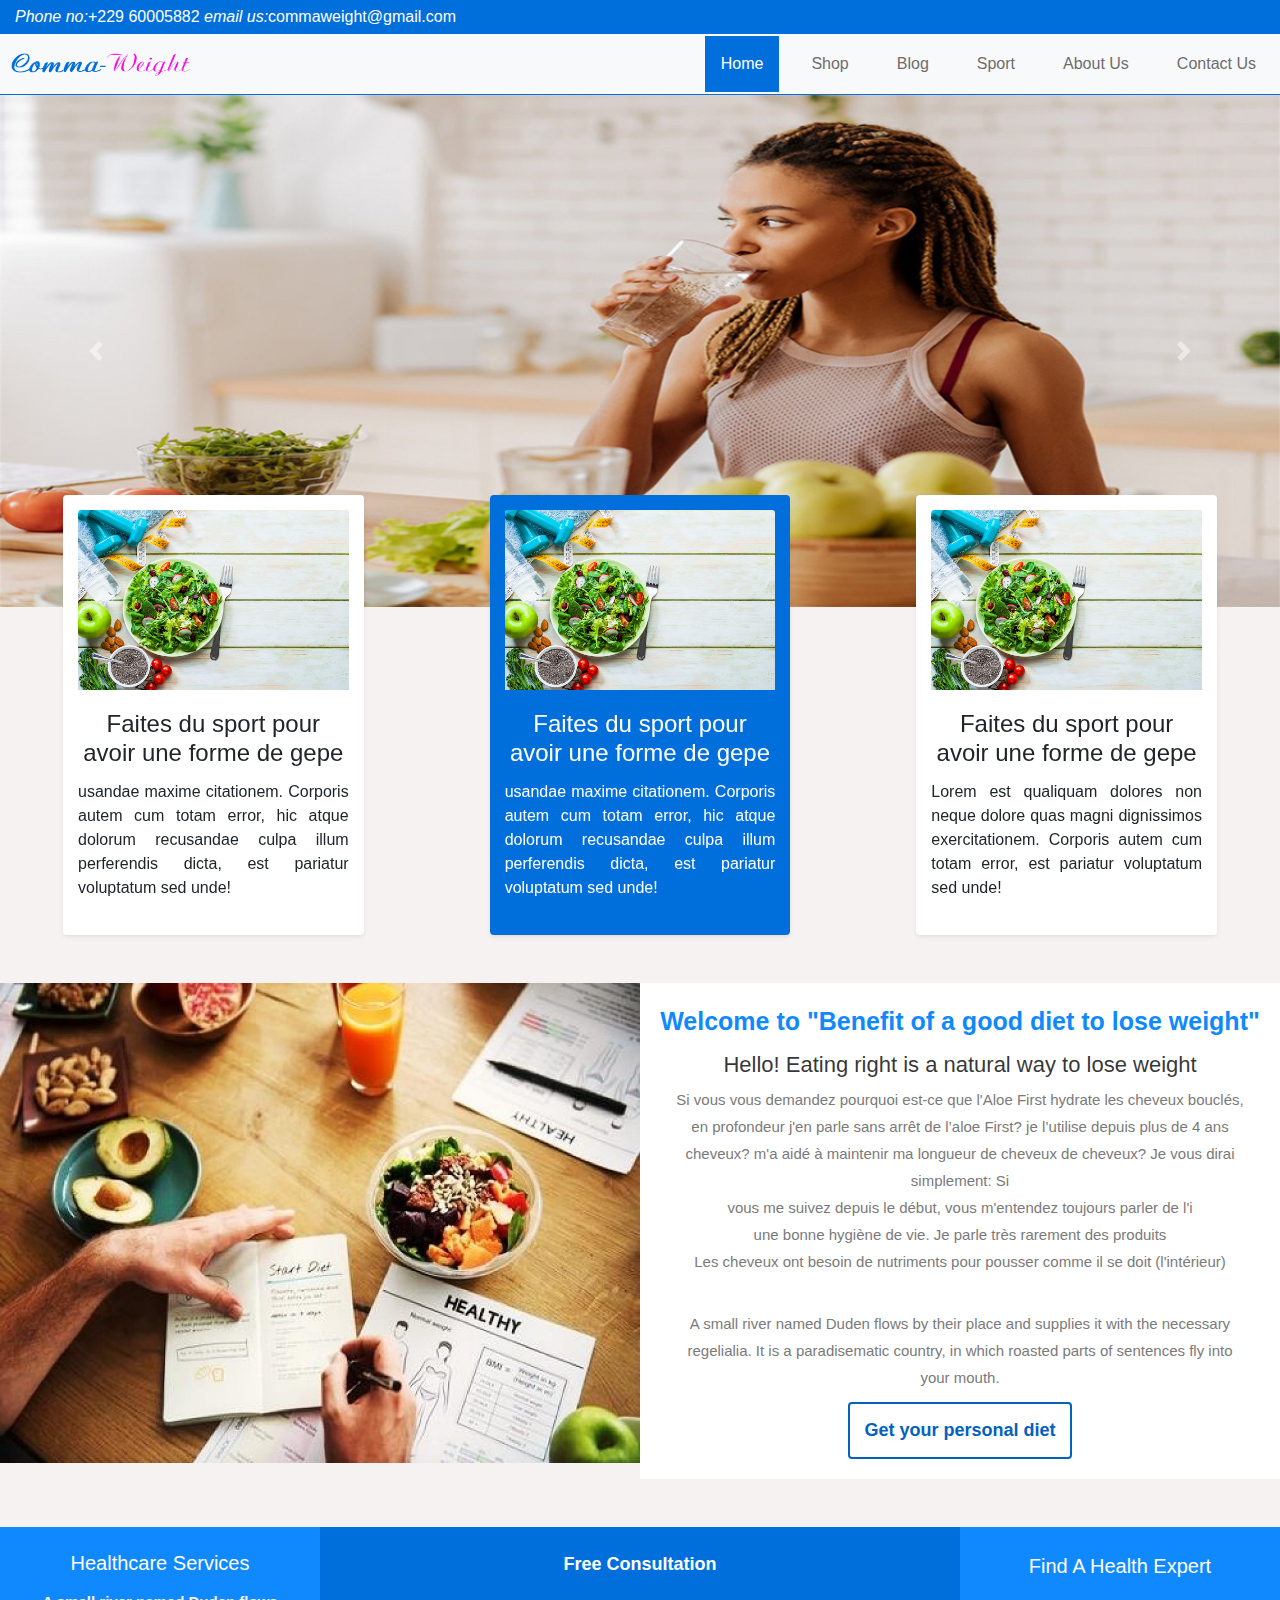
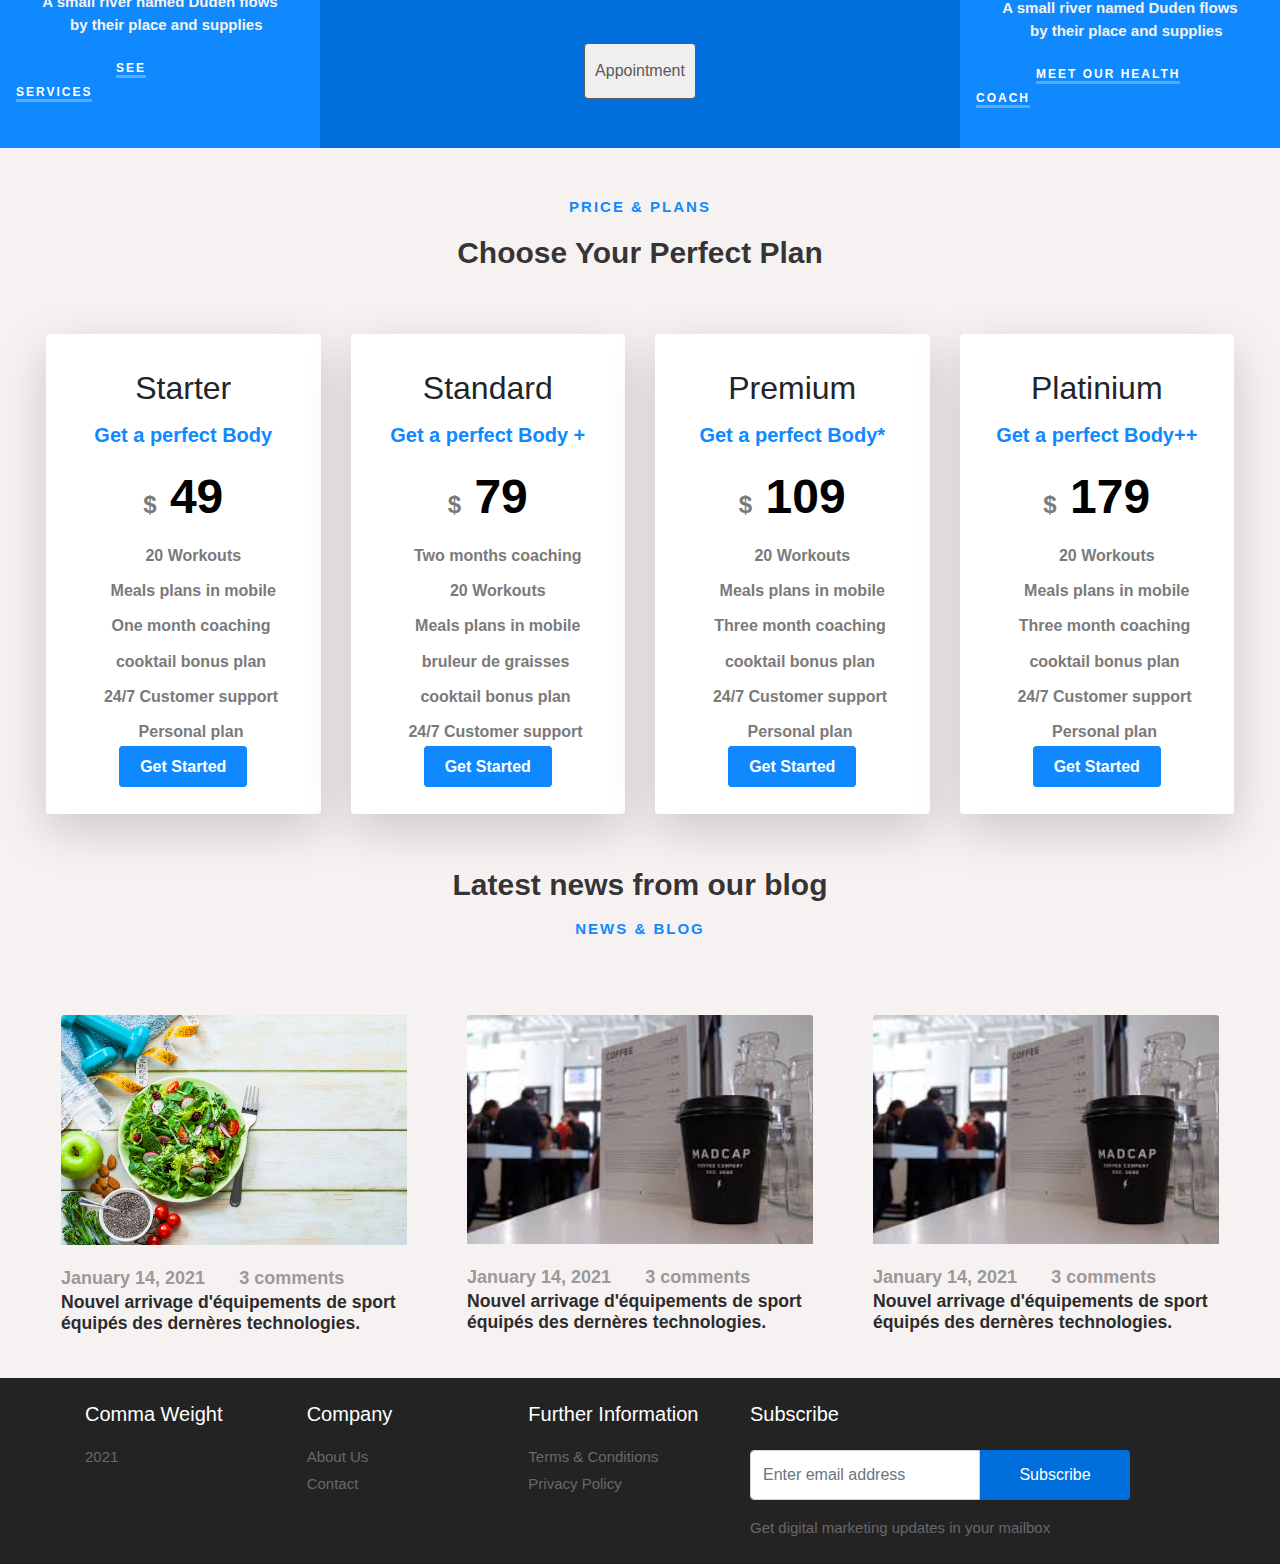
==== commit 0b61eea3: "--- Auto-Git Commit ---" ====
--- a/Index.html
+++ b/Index.html
@@ -33,7 +33,7 @@
     <div class="row" class="">
       <nav class="col navbar navbar-expand-lg  navbar-light  p-0" id="nav-div">
         <a href="" class="navbar-brand">
-          <img src="logo.png" width="200" height="50" alt="Le logo de commaweight">
+          <img src="assets/img/logo.png" width="200" height="50" alt="Le logo de commaweight">
         </a>
         <button class="navbar-toggler " style="color: blue;" type="button" data-toggle="collapse"
           data-target="#navbarSupportedContent" aria-controls="navbarSupportedContent" aria-expanded="false"
@@ -43,25 +43,24 @@
         <div class="collapse navbar-collapse " id="navbarSupportedContent" id="div-nav">
           <ul class="navbar-nav ml-auto ">
             <li class="nav-right mx-2">
-              <a class="nav-link py-3 px-3 active" href="comweight.html" style="color: rgb(109, 109, 109);">Home</a>
-            </li>
-            <li class="nav-item mx-2">
-              <a class="nav-link py-3 px-3" href="commaweight-shop.html"
-                style="color: rgb(109, 109, 109);">Shop</a>
-            </li>
-            <li class="nav-item mx-2">
-              <a class="nav-link py-3 px-3" href="commaweight-blog.html" style="color: rgb(109, 109, 109);">Blog</a>
-            </li>
-            <li class="nav-item mx-2">
-              <a class="nav-link py-3 px-3 " href="commaweight-coach.html" style="color: rgb(109, 109, 109);">Sport</a>
-            </li>
-
-            <li class="nav-item mx-2">
-              <a class="nav-link py-3 px-3 " href="commaweight-about.html" style="color: rgb(109, 109, 109);">About
+              <a class="nav-link py-3 px-3 active" href="Index.html" style="color: rgb(109, 109, 109);">Home</a>
+            </li>
+            <li class="nav-item mx-2">
+              <a class="nav-link py-3 px-3" href="Shop.html" style="color: rgb(109, 109, 109);">Shop</a>
+            </li>
+            <li class="nav-item mx-2">
+              <a class="nav-link py-3 px-3" href="Blog.html" style="color: rgb(109, 109, 109);">Blog</a>
+            </li>
+            <li class="nav-item mx-2">
+              <a class="nav-link py-3 px-3 " href="Coach.html" style="color: rgb(109, 109, 109);">Sport</a>
+            </li>
+
+            <li class="nav-item mx-2">
+              <a class="nav-link py-3 px-3  " href="About.html" style="color: rgb(109, 109, 109);">About
                 Us</a>
             </li>
             <li class="nav-item mx-2">
-              <a class="nav-link py-3 px-3" href="commaweight-contact.html" style="color: rgb(109, 109, 109);">Contact
+              <a class="nav-link py-3 px-3" href="Contact.html" style="color: rgb(109, 109, 109);">Contact
                 Us</a>
             </li>
           </ul>
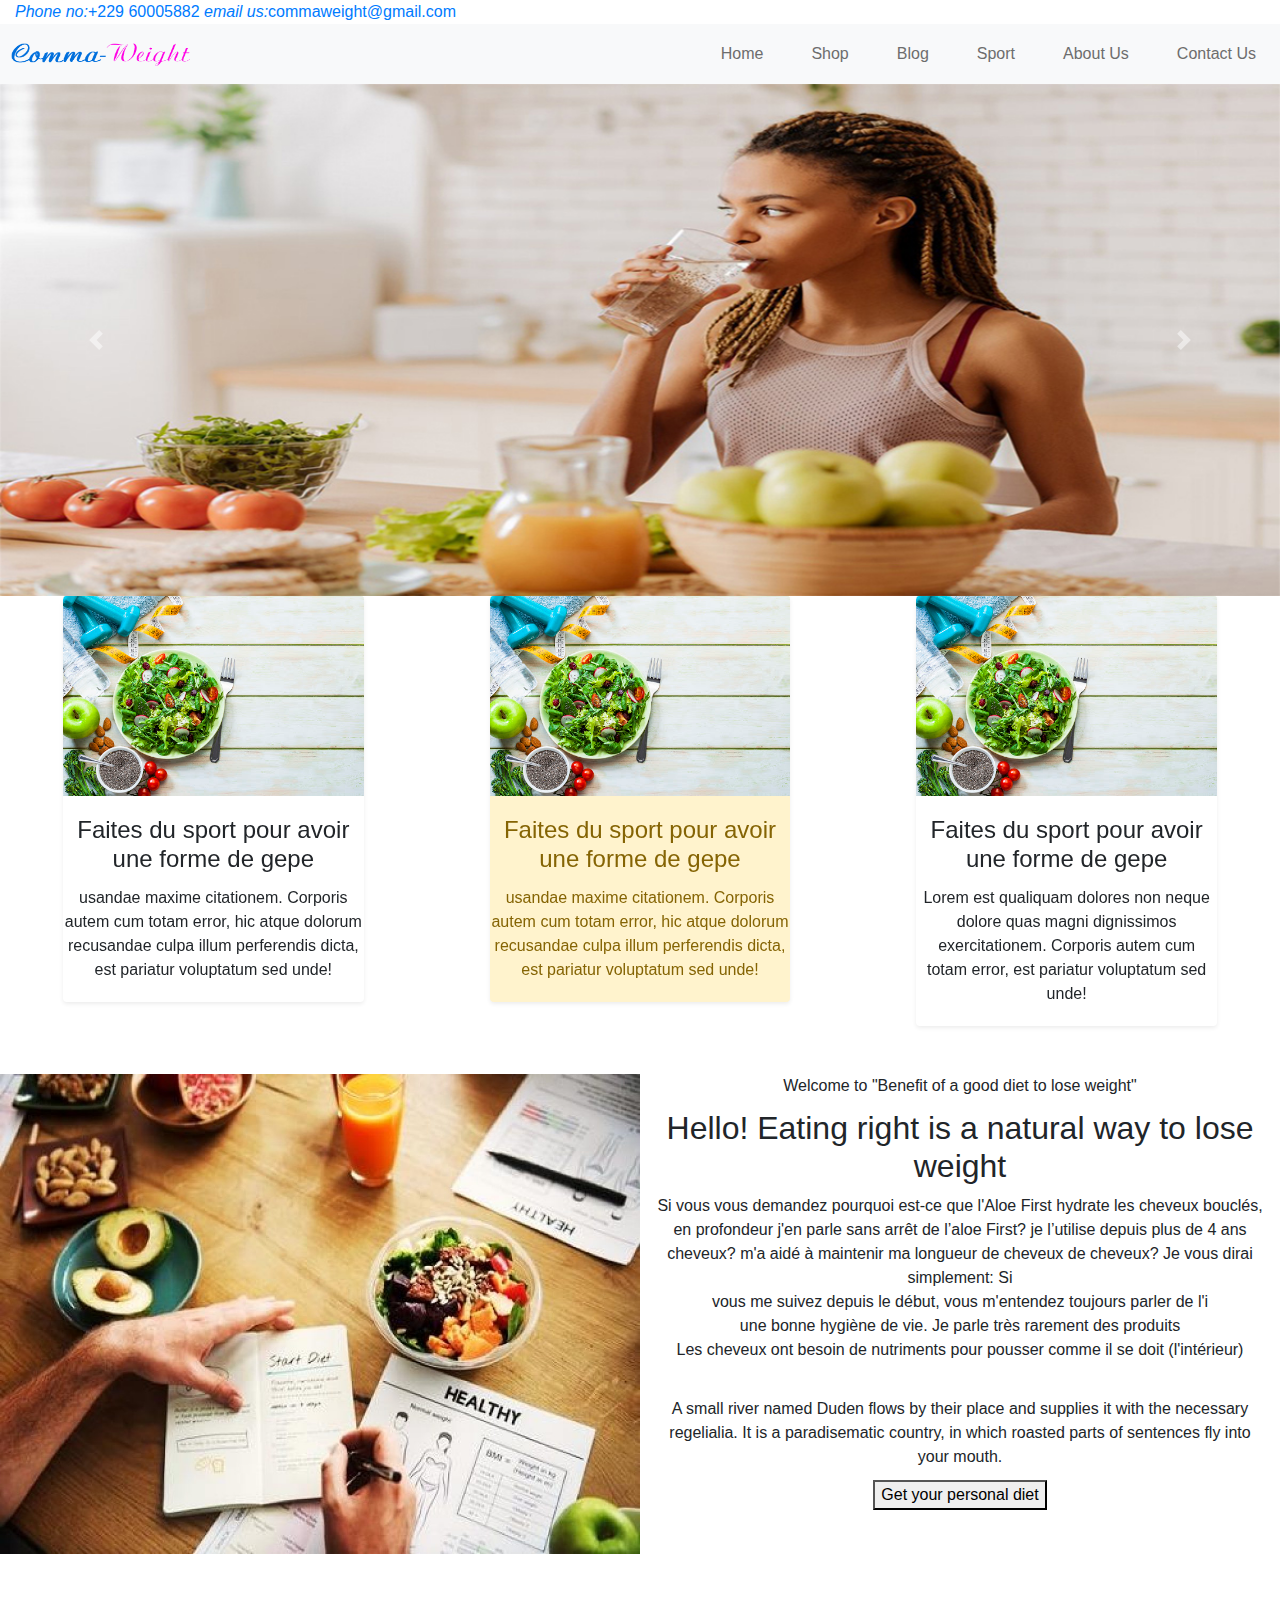
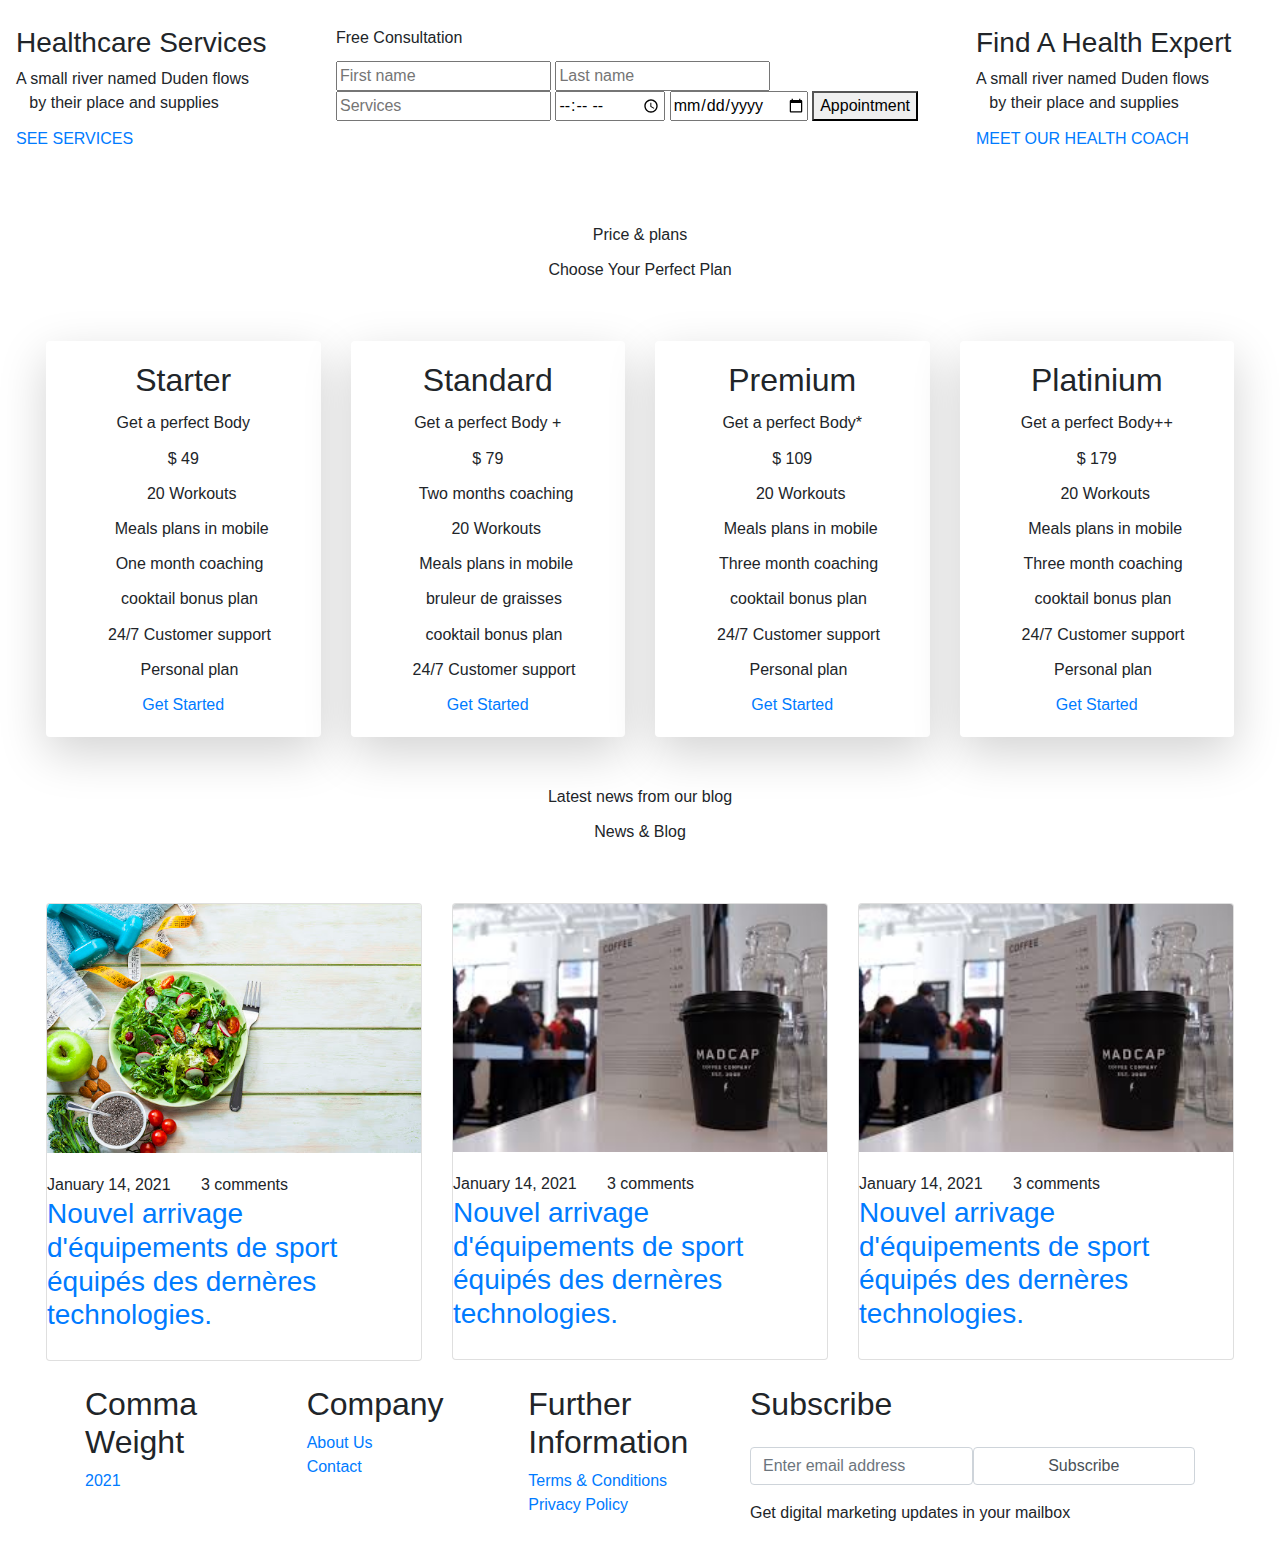
==== commit 79e3cbea: "--- Auto-Git Commit ---" ====
--- a/Index.html
+++ b/Index.html
@@ -43,7 +43,7 @@
         <div class="collapse navbar-collapse " id="navbarSupportedContent" id="div-nav">
           <ul class="navbar-nav ml-auto ">
             <li class="nav-right mx-2">
-              <a class="nav-link py-3 px-3 active" href="Index.html" style="color: rgb(109, 109, 109);">Home</a>
+              <a class="nav-link py-3 px-3 active" href="index.html" style="color: rgb(109, 109, 109);">Home</a>
             </li>
             <li class="nav-item mx-2">
               <a class="nav-link py-3 px-3" href="Shop.html" style="color: rgb(109, 109, 109);">Shop</a>
@@ -75,10 +75,10 @@
         <div id="carouselControls" class="carousel slide" data-ride="carousel">
           <div class="carousel-inner h-25">
             <div class="carousel-item active">
-              <img src="image/bom.jpg" class="d-block w-100" alt="">
+              <img src="assets/img/bom.jpg" class="d-block w-100" alt="">
             </div>
             <div class="carousel-item">
-              <img src="image/bbp.jpg" class="d-block w-100" alt="">
+              <img src="assets/img/bbp.jpg" class="d-block w-100" alt="">
             </div>
           </div>
           <a href="#carouselControls" class="carousel-control-prev" role="button" data-slide="prev">
@@ -97,7 +97,7 @@
     <div class="row text-center" id="card-row">
       <div class="col-12 col-lg-4" id="col-card">
         <div class="card mb-4 mb-lg-0 mx-5 mx-md-5 border-0 shadow-sm" id="card1">
-          <img src="image/s2.jpg" alt="" class="card-img-top">
+          <img src="assets/img/s2.jpg" alt="" class="card-img-top">
           <div class="card-body px-0">
             <h4 class="card-title">Faites du sport pour avoir une forme de gepe</h4>
             <p class="card-text">usandae maxime citationem. Corporis autem cum totam error, hic atque dolorum recusandae
@@ -107,7 +107,7 @@
       </div>
       <div class="col-12 col-lg-4" id="col-card">
         <div class="card mb-4 mb-lg-0 mx-5 mx-md-5 border-0 shadow-sm alert-warning" id="card2">
-          <img src="image/s2.jpg" alt="" class="card-img-top">
+          <img src="assets/img/s2.jpg" alt="" class="card-img-top">
           <div class="card-body px-0">
             <h4 class="card-title">Faites du sport pour avoir une forme de gepe</h4>
             <p class="card-text">usandae maxime citationem. Corporis autem cum totam error, hic atque dolorum recusandae
@@ -117,7 +117,7 @@
       </div>
       <div class="col-12 col-lg-4 " id="col-card">
         <div class="card mb-4 mb-lg-0 mx-5 mx-md-5 border-0 shadow-sm" id="card1">
-          <img src="image/s2.jpg" alt="" class="card-img-top">
+          <img src="assets/img/s2.jpg" alt="" class="card-img-top">
           <div class="card-body px-0">
             <h4 class="card-title">
               Faites du sport pour avoir une forme de gepe
@@ -132,7 +132,7 @@
   <div class="container-fluid">
     <div class="row my-5">
       <div class="col-12 col-lg-6 px-0" id="pres-card1">
-        <img src="image/ventre1.jpg" alt="" class="w-100">
+        <img src="assets/img/ventre1.jpg" alt="" class="w-100">
       </div>
       <div class="col-12 col-lg-6 text-center" id="pres-card2">
         <p id="t1">Welcome to "Benefit of a good diet to lose weight"</p>
@@ -263,7 +263,7 @@
     <div class="row mx-3">
       <div class="col">
         <div class="card" id="card-blog">
-          <img src="image/food.jpg" alt="" class="card-img-top">
+          <img src="assets/img/food.jpg" alt="" class="card-img-top">
           <div class="card-body text-left px-0 ">
             <div class="date-article">
               January 14, 2021 &nbsp;
@@ -276,7 +276,7 @@
       </div>
       <div class="col">
         <div class="card" id="card-blog">
-          <img src="image/madcaf2.jpg" alt="" class="card-img-top">
+          <img src="assets/img/madcaf2.jpg" alt="" class="card-img-top">
           <div class="card-body text-left px-0 ">
             <div class="date-article">
               January 14, 2021 &nbsp;
@@ -289,7 +289,7 @@
       </div>
       <div class="col">
         <div class="card" id="card-blog">
-          <img src="image/madcaf2.jpg" alt="" class="card-img-top">
+          <img src="assets/img/madcaf2.jpg" alt="" class="card-img-top">
           <div class="card-body text-left px-0 ">
             <div class="date-article">
               January 14, 2021 &nbsp;
@@ -316,8 +316,8 @@
             <div class="col-md-4 mb-md-0 mb-4">
               <h2 class="footer-heading">Company</h2>
               <ul class="list-unstyled">
-                <li><a href="commaweight-about.html" class="d-block">About Us</a></li>
-                <li><a href="commaweight-contact.html" class="d-block">Contact</a></li>
+                <li><a href="About.html" class="d-block">About Us</a></li>
+                <li><a href="Contact.html" class="d-block">Contact</a></li>
               </ul>
             </div>
             <div class="col-md-4 mb-md-0 mb-4">
--- a/assets/css/style.css
+++ b/assets/css/style.css
@@ -1,1176 +1,4 @@
-span
+.bgimg
 {
-    color: white;
-}
-#reseau-social
-{
-    color: white;
-    padding: 8px;
-    font-size: 18px;
-    text-align: center;
-    text-decoration: none;
-}
-#insta:hover
-{
-    background-color:  #0aba68;
-    color: white;
-}
-#liens a
-{
-   color: white;
-}
-#barre-nav1
-{
-    background-color: #006fdc;
-}
-#nav-ul li a
-{
-    text-align: right;
-}
-#nav-div
-{
-    border-bottom: 1px solid #006fdc;
-}
-
-#div-nav ul li a
-{
-font-size: 16px;
-margin: 5px;
-background-color: #006fdc;
-padding: 0 20px !important;
-}
-
-.nav-link
-{
-color: gray;
-font-size: 16px;
-font-weight: 375;
-padding-left: 50px;
-padding-right: 50px;
-padding-top: 0px;
-padding-bottom: 0px;
-}
-.nav-link:hover
-{
-    color: white !important;
-    background-color: #006fdc !important;
-}
-.nav-link.active
-{
-    color: white !important;
-    background-color: #006fdc !important; 
-}
-
- #menu-icons
-{
-    color: white !important;
-}
-body
-{
-    background-color: rgb(247, 242, 242);
-}
-.card
-{
-    padding: 15px;
-}
-.card p
-{
-     text-align: justify;
-}
-#card1
-{
-    background-color: white; 
-}
-#card2 
-{
-    background-color: #006fdc;
-    color: white;
-}
-#col-card
-{
-    width: 50% !important;
-
-}
-/*.card-body p
-{
-    color: rgb(71, 71, 71);
-}*/
-#card-row
-{
-    margin-top: -7rem;
-}
-#t1
-{
-    color:#1089ff;
-    font-size: 25px;
-    font-weight: bold;
-}
-#t2
-{
-    font-size: 15px;
-    color: rgb(123, 122, 122);
-    line-height: 1.8em;
-    font-family: "Poppins", Arial, sans-serif;
-}
-#head-pres
-{
-    color: rgba(0,0,0,.8);
-    font-weight: 600px;
-    font-size: 22px;
-}
-#but-plan
-{
-    color: #0361c0;
-    border: 2px solid #0361c0;
-    border-radius: 4px;
-    padding: 13px 14px;
-    background-color: white;
-    font-size: 18px;
-    font-weight: 600;
-    transition: 0.5s ease-in-out;
-    transition-property: color;
-}
-#but-plan:hover
-{
-    color: white;
-    background-color: #0361c0;
-}
-#pres-card2
-{
-    background-color: white;
-    padding: 20px;
-}
-/* #pres-card1
-{
-    pa
-} */
-#form-gauche
-{
-    background-color: #1089ff;
-    padding: auto auto;
-}
-
-#form-gauche a
-{
-    margin-right: 100px;
-    margin-left: 100px;
-    text-decoration: none;
-    text-align: center;
-    font-size: 12px;
-    text-transform: uppercase;
-    color: #fff;
-    font-weight: bolder;
-    letter-spacing: 2px;
-    border-bottom: 3px solid rgba(255, 255, 255, 0.3);
-}
-
-#form-droit a
-{
-    margin-right: 60px;
-    margin-left: 60px;
-    text-decoration: none;
-    text-align: center;
-    font-size: 12px;
-    text-transform: uppercase;
-    color: #fff;
-    font-weight: bolder;
-    letter-spacing: 2px;
-    border-bottom: 3px solid rgba(255, 255, 255, 0.3);
-
-}
-#form-gauche h3
-{
-    font-size: 20px;
-    color: white;
-    text-align: center;
-    
-}
-#form-gauche #mach1
-{
-    line-height: 1.5em;
-    color: rgb(245, 243, 240);
-    font-size: 15px;
-    font-weight: bold;
-    padding: 8px;
-    text-align: center;
-    
-}
-
-#form-centre
-{
-    background-color: #006fdc;
-    text-align: center;
-
-}
-#form-centre #mach2
-{
-    text-align: center;
-    margin-bottom: 40px;
-    color: #fff;
-    font-weight: bold;
-    font-size: 18px;
-}
-#form-centre input
-{
-    border-top: none;
-    border-left: none;
-    border-right: none;
-    background-color: #006fdc;
-    border-bottom: 1.8px solid #e5eef8;
-    color: white;
-    font-weight: bold;
-    font-size: 14px;
-    margin-left: 14px;
-    width: 190px;
-    padding: 5px;
-    outline: none;
-}
-#form-centre select
-{
-    background: #006fdc;
-    border-top: none;
-    border-left: none;
-    border-right: none;
-    color: white;
-    border-bottom: 1.8px solid #e5eef8;
-    margin-left: 14px;
-    margin-bottom: -10px;
-}
-#form-droit
-{
-    background-color: #1089ff;
-
-}
-#form-droit h3
-{
-    font-size: 20px;
-    color: white;
-    text-align: center;
-    padding: 3px;
-     
-}
-#form-droit #mach1
-{
-    line-height: 1.5em;
-    color: rgb(245, 243, 240);
-    font-size: 15px;
-    font-weight: bold;
-    padding: 8px;
-    text-align: center;
-}
-#rend
-{
-    margin: 25px 45px;
-    padding: 15px 10px;
-    font-size: 16px;
-    color: rgb(90, 88, 88);
-    border: 1.5px solid rgb(90, 88, 88);
-    border-radius: 4px;
-}
-/* .lien-form
-{
-    text-align: center;
-} */
-#til1
-{
-    color: #1089ff;
-    font-size: 15px;
-    display: block;
-    font-weight: 600;
-    text-transform: uppercase;
-    letter-spacing: 2px;
-}
-#til2
-{
-    line-height: 1.5;
-    color: rgba(0, 0, 0, 0.8);
-    font-size: 30px;
-    font-weight: bold;
-}
-/* .plan
-{
-    margin: auto;
-}
-.plan2
-{
-    box-shadow: 0px -2px 2.8px rgb(192, 192, 192);
-    text-align: center;
-    height: 505px;
-  padding-right: 15px;
-  padding-left: 15px;
-    padding-top: 10px;
-    padding-bottom: 10px;
-    background-color: white;
-}
-.plan-inner img
-{
-width: 15px;
-height: auto;
-margin-right: 5px;
-}
-.plan-inner h4
-{
-    font-size: 30px;
-    color: #000000;
-    /* font-weight: 300; 
-    line-height: 1.5;
-}
-#s1
-{
-    margin-bottom: 10px;
-    color: #999999;
-    font-size: 16px;
-    font-weight: 300;
-}
-#s2
-{
-    margin-bottom: 15px;
-    color: #999999;
-    font-size: 16px;
-    font-weight:600;
-}
-#span1
-{
-    font-size: 20px;
-    color: #999999;
-    padding-bottom: 10px;
-}
-#span2
-{
-    font-size: 50px;
-}
-#butt-plan:hover
-{
-
-color: #006fdc;
-background-color: rgb(255, 255, 255);
-border: 1.5px solid #006fdc;
-
-}
-#butt-plan
-{
-    color: white;
-    background-color: #006fdc;
-    padding: 15px 30px;
-    border-radius: 5px;
-    margin-top: 25px;
-    border: none;
-    font-weight: bold;
-    font-size: 15px;
-} */
-.start-title
-{
-    text-align: center !important;
-    color: #1089ff;
-    font-size: 20px;
-    font-weight: 600;
-}
-#element
-{
-    text-align: center;
-    color: #7b7a7a;
-    font-weight: 600;
-    font-size: 16px;
-}
-
-#but-getplan
-{
-    font-size: 16px;
-    font-weight: 600;
-    padding: 11px 20px;
-    border: 1.5px solid #1089ff;
-    color: white;
-    background-color: #1089ff;
-    margin-top: 100px;
-    border-radius: 4px;
-    text-decoration: none;
-}
-.price
-{
-    font-size: 3rem !important;
-    color: rgb(0, 0, 0) !important;
-}
-#element .fa
-{
-    font-size: 20px;
-    color: #a7cd54;
-}
-#devise
-{
-    color: rgb(123, 121, 121) !important;
-    font-size: 1.5rem !important;
-    font-weight: bold;
-    margin: 0px;
-}
-.date-article span
-{
-    color: #a7cd54;
-}
-.date-article
-{
-    font-size: 18px;
-    color: rgb(155, 153, 153);
-    font-weight: 600;
-}
-#card-blog
-{
-    background-color: rgb(247, 242, 242);
-    border: none;
-}
-.card-body h3 
-{
-    font-size: 1.1em;
-}
-.card-body h3 a
-{
-    color: rgb(44, 44, 44) !important;
-    font-weight: 600;
-}
-.card-body h3 a:hover
-{
-    text-decoration: none;
-    color: #515152 !important;
-}
-footer
-{
-    background-color: black;
-
-}
-.nav-page2 
-{
-    position: sticky;
-}
-
-
-
-/* shop part code */
-#welcome
-{
-        padding-top: 8em;
-        padding-bottom: 8em;
-        background-image: url(image/s1.jpg);
-        background-position: center center;
-        background-size: cover;
-        background-attachment: fixed;
-        color: white;
-        text-align: left;
-        position: relative;
-        z-index: 1;
-}
-      #welcome p
-      {
-        margin-left: 150px;
-        color: rgb(145, 143, 143);
-        font-size: 1em;
-      }
-      #welcome::after {
-        content: '';
-        background: rgba(0, 0, 0, 0.5);
-        position: absolute;
-        top: 0;
-        left: 0;
-        right: 0;
-        bottom: 0;
-        z-index: -1;
-      }
-      
-      #welcome h1 {
-        font-size: 3em;
-        margin-left: 150px;
-        animation: ease-in-out infinite;
-      }
-    #machine-head
-    {
-        color: rgb(49, 49, 49);
-        font-size: 17px;
-        font-weight: 700;
-        border-top: 2px solid gray;
-    }
-    #machine-price
-    {
-        padding-bottom: 2px;
-        color: teal;
-        text-align: center;
-        font-size: 1.3em;
-        font-weight: bold;
-    }
-    #commander-mach
-    {
-        font-size: 16px;
-        font-weight: 600;
-        color: white;
-        background-color: #006fdc;
-        padding: 15px 24px;
-        border-radius: 4px;
-        text-decoration: none;
-        transition: 0.5s ease-in-out;
-        transition-property: color;
-    }
-    #commander-mach:hover
-    {
-        text-decoration: none;
-        background-color: #06529e;
-        color: white;
-    }
-
-
-
-    /*coaching page code*/
-    #sport
-    {
-    padding-top: 15em;
-    padding-bottom: 3em;
-    background-image: url('image/ss.jpg');
-    background-position: center center;
-    background-size: cover;
-    background-attachment: fixed;
-    color: white;
-    text-align: left;
-    position: relative;
-    z-index: 1;
-    }
-  #sport p
-  {
-    margin-left: 150px;
-    color: rgb(145, 143, 143);
-    font-size: 1em;
-  }
-  #sport::after {
-    content: '';
-    background: rgba(0, 0, 0, 0.5);
-    position: absolute;
-    top: 0;
-    left: 0;
-    right: 0;
-    bottom: 0;
-    z-index: -1;
-  }
-  
-  #sport h1 {
-    font-size: 2em;
-    margin-left: 150px;
-    animation: ease-in-out infinite;
-  }
-#coach-racourci ul li
-{
-  
-}
-#coach-racourci ul li a
-{
-    text-decoration: none;
-    color: #006fdc;
-    font-size: 1.5em;
-    font-weight: 700;
-    padding: 10px 0px;
-    /* box-shadow:  rgb(126, 124, 124); */
-    /* border-bottom: 2px solid rgb(32, 32, 32); */
-}
-#coach-racourci ul li:hover
-{
-    /* border-bottom: none; */
-    color: white;
-    background-color: #006fdc;
-}
- 
-
-#post
-{
-    color: #006fdc;
-    padding: 0px;
-    margin: 0px;
-    font-weight: bold;
-}
-
-#te
-{
-    text-align: center;
-    color: #808080;
-}
-#tex
-{
-    text-align: center;
-    color: #006fdc;
-    font-size: 50px;
-}
-#diet
-{
-    background-image: url('ventre.png');
-    background-size: cover;
-    height: 500px;
-    margin: 0;
-    text-align: center;
-    font-size: 25px;
-    font-weight: bold;
-    z-index: 1;
-}
-
-
-#acceuile
-{
-    width: 100%;
-    height: 100px;
-    text-align: center;
-    font-weight: bolder;
-    font-size: 25px;
-    color: #006fdc;
-    margin-top: 80px;
-    margin-bottom: 80px;
-    background-color: rgba(255, 255, 255, 0.787);
-}
-
-.card1
-{
-    float: left;
-   margin: auto;
-   padding: 10px;
-  display: flex;
-}
-.cont {
-    position: relative;
-    
-    height: 350px;
-    text-align: center;
-    border-bottom: 2px solid #006fdc;
-    box-shadow: 0px -2px 4.5px rgb(86, 91, 92) ;
-  }
-  
-  .image {
-    display: block;
-    width: 100%;
-    height: 50%;
-    padding-top: 10px;
-  }
-  
-  .overlay {
-    position: absolute;
-    bottom: 100%;
-    left: 0;
-    right: 0;
-    background-color: #008CBA;
-    overflow: hidden;
-    width: 100%;
-    height:0;
-    transition: .5s ease;
-  }
-  
-  .cont:hover .overlay {
-    bottom: 0;
-    height: 100%;
-  }
-  .text p{
-      color: white;
-      font-size: 15px;
-
-  }
-  .text {
-    
-    font-size: 20px;
-    position: absolute;
-    top: 45%;
-    left: 50%;
-    -webkit-transform: translate(-50%, -50%);
-    -ms-transform: translate(-50%, -50%);
-    transform: translate(-50%, -50%);
-    text-align: center;
-  }
-.but-over
-{
-    padding: 18px 8px;
-    font-size: 15px;
-    font-weight: bold;
-    background-color: white;
-    color: #008CBA;
-    border: 1px solid white;
-    border-radius: 5px;
-
-}
-.but-over:hover
-{
-border: 1px solid white;
-color: white;
-background-color: #008CBA;
-}
-
-/*dexieme nav shop*/
-#mynav
-{
-    position:absolute;
-    top: 20%;
-    left: 50%;
-    transform: translate(-50%,-50%);
-    background: #1b1b1b;
-    width: 500px;
-    line-height: 40px;
-    padding: 8px 25px;
-}
-nav label
-{
-    color: white;
-    font-size: 22px;
-    font-weight: 500;
-    display: block;
-    cursor: pointer;
-}
-.button span
-{
-float: right;
-line-height: 35px;
-}
-#mynav ul
-{
-    position: absolute;
-    background: #1b1b1b;
-    list-style: none;
-    top: 70px;
-    left: 0;
-    width: 100%;
-    border-radius: 5px;   
-    display: none;    
-}
-{id^=btn}:checked + ul 
-{
-    display: block;
-}
-#mynav .menu::before
-{
-    position: absolute;
-    content: '';
-    height: 20px;
-    width: 20px;
-    background: 1b1b1b;
-    right: 20px;
-    top: -20px;
-    transform: rotate(45deg);
-    z-index: -1;
-}
-#mynav ul li
-{
-    line-height: 40px;
-    padding: 8px,20px;
-    cursor: pointer;
-    border-bottom: 1px,solid,rgba(0, 0, 0, 0.2);
-}
-#mynav ul li label
-{
-    font-size: 18px;
-}
-#mynav ul li a 
-{
-    text-decoration: none;
-    color: white;
-    font-size: 18px;
-    display: block;
-}
-#mynav ul li a:hover
-#mynav ul li label:hover
-{
-    color: cyan;
-}
-#mynav ul ul 
-{
-    position: static;
-}
-#mynav ul ul li
-{
-line-height: 30px;
-padding-left: 30px;
-border-bottom: none;
-}
-#mynav ul ul li a
-{
-color: #e6e6e6;
-font-size: 18px;
-}
-#mynav ul li span
-{
-    font-size: 20px;
-    float: right;
-    margin-top: 10px;
-    padding: 0 10px;
-}
-input
-{
-    display: none;
-}
-
-
-/* contact deb*/
-.cont-gauche
- {
-     background-color: #007bff;
-      padding-bottom: 50px;
-      padding-top: 25px;
-      padding-left: 75px;
-      padding-right: 75px;
-      
- }
- .cont-gauche h2
- {
-     color: #fff;
-    
- }
- .cont-gauche #c1
- {
-    color: rgba(255, 255, 255, 0.787);
-    font-weight: bold;
- }
- .infos p span
- {
-     color: #fff;
-     font-weight: bold;
-     font-size: 16px;
- }
- .infos #c2
- {
-    color: rgba(255, 255, 255, 0.787);
-    font-weight: bold;
-    font-size: 15px;
-    padding-bottom: 35px;
-    padding-top: 10px;
- }
- #c3
- {
-    padding-bottom: 35px;
- }
-
- .infos p a
- {
-     
-    color: rgba(255, 255, 255, 0.787);
-    font-weight: bold;
-    font-size: 15px;
- }
- .cont-droit
- {
-     border: 5px solid  #007bff;
- }
-
- .cont-droit h3
- {
-    color: rgba(0, 0, 0, 0.8);
-    font-size: 1.75rem;
-    font-weight: 400;
-line-height: 1.5rem;
-
- }
- #cd
- {
-    color: rgba(139, 139, 139, 0.787);
-    font-weight: bold;
-    font-size: 15px;
-    padding-bottom: 35px;
-    padding-top: 10px;
- }
-.infos1 label
-{
-    color: #000000;
-    text-transform: uppercase;
-    font-size: 12px;
-    font-weight: 600;
-    margin-bottom: 0.5em;
-}
-.infos1 input
-{
-    border-top: none;
-    border-left: none;
-    border-right: none;
-    border-bottom: 2px solid rgba(0, 0, 0, 0.1);
-    /*color: rgba(139, 139, 139, 0.787);*/
-    font-size: 14px;
-    height: 50px;
-    color: #000000;
-    background: transparent;
-    padding-left: 0px;
-    outline: none !important;
-}
-#sub
-{
-    color: #000000;
-    font-size: 14px;
-    font-family: Arial, Helvetica, sans-serif;
-}
-.infos1 textarea
-{
-    border: none;
-    border-bottom: 2px solid rgba(0, 0, 0, 0.1);
-    
-}
-#lab1
-{
-    /*width: 410px !important;*/
-}
-
-#but-cont
-{
-    color: white;
-    background-color: #006fdc;
-    line-height: 1.5;
-    border-radius: 5px;
-    margin-top: 25px;
-    border: none;
-    font-size: 15px;
-    padding: 11px 25px;
-    border: 1px solid #006fdc;
-    
-}
-#but-cont:hover
-{
-
-color: #006fdc;
-background-color: rgb(255, 255, 255);
-border: 1px solid #006fdc;
-
-}
-
-/*fin contact*/
-
-
-#contact
-{
-        padding-top: 8em;
-        padding-bottom: 8em;
-        background-image: url(contact.jpg);
-        background-position: center center;
-        background-size: cover;
-        background-attachment: fixed;
-        color: white;
-        text-align: left;
-        position: relative;
-        z-index: 1;
-}
-      #contact p
-      {
-        margin-left: 150px;
-        color: rgb(145, 143, 143);
-        font-size: 1em;
-      }
-      #contact::after {
-        content: '';
-        background: rgba(0, 0, 0, 0.5);
-        position: absolute;
-        top: 0;
-        left: 0;
-        right: 0;
-        bottom: 0;
-        z-index: -1;
-      }
-      
-      #contact h1 {
-        font-size: 3em;
-        margin-left: 150px;
-        animation: ease-in-out infinite;
-      }
-.coach_sportif
-{
-    font-size: 25px;
-    margin: 50px;
-    font-weight: bold;
-    color : rgb(109, 109, 109);
-    border-bottom: 2px solid #006fdc;
-}
-
-/* page about*/
-
-#diet2
-{
-    padding-top: 15em;
-    padding-bottom: 4em;
-    background-image: url('photoi/az.jpg');
-    background-position: center center;
-    background-size: cover;
-    background-attachment: fixed;
-    color: white;
-    text-align: left;
-    position: relative;
-    z-index: 1;
-}
-  #diet2 p
-  {
-    margin-left: 150px;
-    color: rgb(145, 143, 143);
-    font-size: 1em;
-  }
-  #diet2::after {
-    content: '';
-    background: rgba(0, 0, 0, 0.5);
-    position: absolute;
-    top: 0;
-    left: 0;
-    right: 0;
-    bottom: 0;
-    z-index: -1;
-  }
-  
-  #diet2 h1 {
-    font-size: 2em;
-    margin-left: 150px;
-    animation: ease-in-out infinite;
-  }
-
-
-
-
-  /*page diet*/
-  #diet1
-{
-    padding-top: 15em;
-    padding-bottom: 4em;
-    background-image: url('photoi/diet1.jpg');
-    background-position: center center;
-    background-size: cover;
-    background-attachment: fixed;
-    color: white;
-    text-align: left;
-    position: relative;
-    z-index: 1;
-}
-  #diet1 p
-  {
-    margin-left: 150px;
-    color: rgb(145, 143, 143);
-    font-size: 1em;
-  }
-  #diet1::after {
-    content: '';
-    background: rgba(0, 0, 0, 0.5);
-    position: absolute;
-    top: 0;
-    left: 0;
-    right: 0;
-    bottom: 0;
-    z-index: -1;
-  }
-  
-  #diet1 h1 {
-    font-size: 2em;
-    margin-left: 150px;
-    animation: ease-in-out infinite;
-  }
-  /* footer*/
-  .footer-10 h2
-  {
-    font-size: 20px;
-    font-weight: 400;
-    color: white;
-  }
-  .footer-10
-  {
-      background: #242323;
-  }
-  .footer-10 ul
-  {
-      margin-top: 20px;
-  }
-  .footer-10 ul li a
-  {
-      font-size: 15px;
-      color: rgb(104, 104, 104);
-      margin-top: 5px;
-  }
-  .footer-10 ul li a:hover
-  {
-   color: white;
-   text-decoration: none;
-  }
-  .subheading
-  {
-    font-size: 15px;
-    color: rgb(104, 104, 104);
-    margin-top: 5px;
-  }
-  .subs
-  {
-      width: 230px;
-      height: 50px;
-      padding-right: 60px;
-      border-top-left-radius: 5px;
-      border-bottom-left-radius: 5px;
-      border-bottom-right-radius: 0px;
-      border-top-right-radius: 0px;
-  }
-  .btn_sub
-  {
-      color: white;
-      background-color: #006fdc;
-      border: none;
-      width: 150px;
-      height: 50px;
-      border-top-right-radius: 5px;
-      border-bottom-left-radius: 0px;
-      border-top-left-radius: 0px;
-      border-bottom-right-radius: 5px;
-      font-weight: 400;
-  }
-  #tit
-  {
-      font-weight: 400;
-      color: #006fdc;
-      font-size: 20px;
-  }
-  /* button nav*/
-  #menu-icons
-  {
-      color: white;
-  }
-  .section-heading .section-heading-upper {
-      color: #1b1b1b;
-    display: block;
-    font-size: 1rem;
-    font-weight: 800;
-  }
-
-  @media (min-width: 992px) {
-    .product-item .product-item-title {
-      position: relative;
-      z-index: 1;
-      margin-bottom: -3rem;
-    }
-    .product-item .product-item-img {
-      position: relative;
-      z-index: 0;
-      max-width: 60vw;
-    }
-    .product-item .product-item-description {
-      position: relative;
-      z-index: 1;
-      margin-top: -3rem;
-      max-width: 50vw;
-    }
-  }
-
-  
-  .section-heading .section-heading-lower {
-      color: #1b1b1b;
-    display: block;
-    font-size: 3rem;
-    font-weight: 100;
-  }
-  @media (min-width: 992px) {
-    .product-item .product-item-title {
-      position: relative;
-      z-index: 1;
-      margin-bottom: -3rem;
-    }
-    .product-item .product-item-img {
-      position: relative;
-      z-index: 0;
-      max-width: 60vw;
-    }
-    .product-item .product-item-description {
-      position: relative;
-      z-index: 1;
-      margin-top: -3rem;
-      max-width: 50vw;
-    }
-  }
-  @media (min-width: 992px) {
-    .about-heading .about-heading-img {
-      position: relative;
-      z-index: 0;
-    }
-    .about-heading .about-heading-content {
-      margin-top: -5rem;
-      position: relative;
-      z-index: 1;
-    }
-  }+    background-image: url('../img/y');
+}